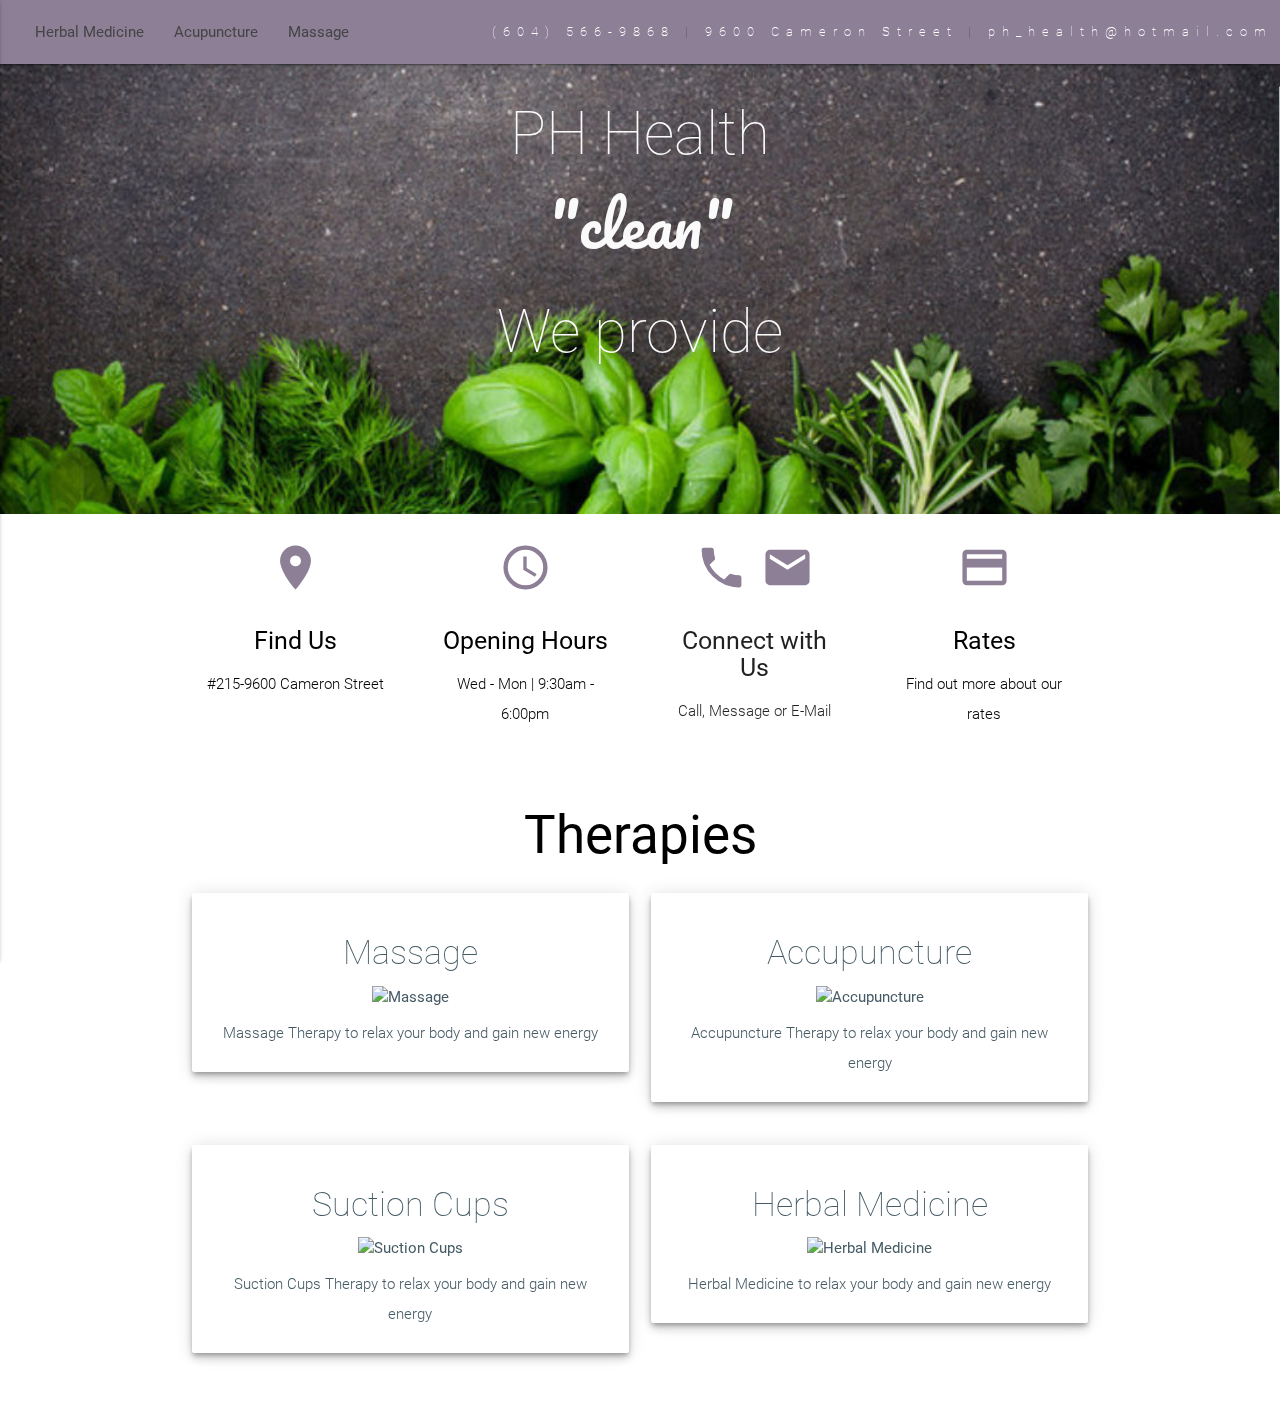
==== website_ch.html @ 05cf9c10 "chinese added" ====
<!DOCTYPE html>
<html lang="en">
<head>
  <meta http-equiv="Content-Type" content="text/html; charset=UTF-8"/>
  <meta name="viewport" content="width=device-width, initial-scale=1"/>
  <title>PH-Health</title>
  <link href="https://fonts.googleapis.com/css?family=Pacifico" rel="stylesheet">
  <link href="min/custom-min.css" type="text/css" rel="stylesheet" >
  <link href="css/materialize.css" type="text/css" rel="stylesheet" media="screen,projection"/>
  <link href="css/style.css" type="text/css" rel="stylesheet"/>
  <link href="https://fonts.googleapis.com/icon?family=Material+Icons" rel="stylesheet">
</head>

<body>
  <div class="navbar-fixed">
    <nav style="background-color: #8d7f96" role="navigation">
      <div class="nav-wrapper" style="margin-left: 20px">
        <ul class="hide-on-med-and-down">
          <li><a href="#therapies">Herbal Medicine</a></li>
          <li><a href="#about">Acupuncture</a></li>
          <li><a href="#medicine">Massage</a></li>
        </ul>
        <a href="#" data-activates="nav-mobile" class="button-collapse"><i class="material-icons">menu</i></a>

        <div class="brand-logo right hide-on-med-and-down" style="font-size: small"> <a class="white-text" href="tel:604-566-9868">(604) 566-9868</a> |  <a href="http://maps.google.com/?q=9600 Cameron Street" target="_blank">9600 Cameron Street</a> | <a href="mailto:ph_health@hotmail.com" target="_top">ph_health@hotmail.com</a>
      </div>
    </nav>
  </div>
  <ul id="nav-mobile" class="side-nav">
          <li><a href="#therapies">Herbal Medicine</a></li>
          <li><a href="#about">Acupuncture</a></li>
          <li><a href="#medicine">Massage</a></li>   
        </ul>

<div id="index-banner" class="parallax-container">
    <div style="margin-top:-5%" class="section no-pad-bot">
        <h1 class="text_h center header cd-headline letters type grey-text text-lighten-5">
            <p>PH Health</p>
            <p class="modal-trigger" href="#modal_clean" style="font-family: 'Pacifico', cursive;">"clean"</p>
            <span>We provide</span>
            <span class="cd-words-wrapper waiting">
                <a style="color:#FFFFFF" href="#therapies" class="is-visible"><b>Massage</b></a>
                <a style="color:#FFFFFF" href="#therapies"><b>Herbal Medicine</b></a>
                <a style="color:#FFFFFF" href="#therapies"><b>Acupuncture</b></a>
            </span>
        </h1>
      </div>
    <div class="parallax"><img src="background1.jpg" alt="Unsplashed background img 1"></div>
  </div>

<div>
  <div class="container">
      <div class="row">
        <a style="color:#000000" href="http://maps.google.com/?q=9600 Cameron Street" target="_blank" class="col s12 m6 l3">
          <div class="icon-block">
            <h2 class="center brown-text"><i style="color:#8d7f96" class="material-icons">location_on</i></h2>
            <h5 class="center">Find Us</h5>
            <p class="light center">#215-9600 Cameron Street</p>
          </div>
        </a>

         <a style="color:#000000" class="col s12 m6 l3 modal-trigger" href="#modal_openingHours">
          <div class="icon-block">
            <h2 class="center brown-text"><i style="color:#8d7f96" class="material-icons">access_time</i></h2>
            <h5 class="center">Opening Hours</h5>

            <p class="light center">Wed - Mon | 9:30am - 6:00pm</p>
          </div>
        </a>

        <div class="col s12 m6 l3">
          <div class="icon-block">
            <h2 class="center brown-text">
              <a class="white-text" href="tel:604-566-9868">
                <i style="color:#8d7f96" class="material-icons">phone</i>
              </a>
              <a href="mailto:ph_health@hotmail.com" target="_top">
                <i style="color:#8d7f96" class="material-icons">mail</i></h2>
              </a>
            <h5 class="center">Connect with Us</h5>

            <p class="light center">Call, Message or E-Mail</p>
          </div>
        </div>

        <a style="color:#000000" class="col s12 m6 l3 modal-trigger" href="#modal_rates">
          <div class="icon-block">
            <h2 class="center brown-text"><i style="color:#8d7f96" class="material-icons">payment</i></h2>
            <h5 class="center">Rates</h5>

            <p class="light center">Find out more about our rates</p>
          </div>
        </div>

      </div>
  </div>
</div>

<div id="modal_clean"  class="modal modal-content card blue-grey darken-1 center">
      <div class="card-content white-text center" style="background-color: #8d7f96">
        <h1 style="margin-bottom: 20px; margin-bottom: 10px; font-family: 'Pacifico', cursive; font-size: xx-large;" class="card-title center">Clean</h1>
        <p>Clean means, we do not just treat you, but we find the root of your pain by critically thinking and effectively treating your pain.</p>
  </div>
</div>

<div id="modal_openingHours"  class="modal modal-content card blue-grey darken-1 center">
      <div class="card-content white-text center" style="background-color: #8d7f96">
        <h1 style="margin-bottom: 20px" class="card-title center">Opening Hours</h1>
        <div class="row center">
          <div class="col s6 m3 offset-m3 center">Monday</div><div class="col s6 m3 center">9a-6p</div>
          <div class="col s6 m3 offset-m3 center">Tuesday</div><div class="col s6 m3 center">9a-6p</div>
          <div class="col s6 m3 offset-m3 center">Wednesday</div><div class="col s6 m3 center">9a-6p</div>
          <div class="col s6 m3 offset-m3 center">Thursday</div><div class="col s6 m3 center">9a-6p</div>
          <div class="col s6 m3 offset-m3 center">Friday</div><div class="col s6 m3 center">9a-6p</div>
          <div class="col s6 m3 offset-m3 center">Saturday</div><div class="col s6 m3 center">9a-6p</div>
          <div class="col s6 m3 offset-m3 center">Sunday</div><div class="col s6 m3 center">9a-6p</div>
          <div class="col s6 m3 offset-m3 center">Sunday</div><div class="col s6 m3 center">9a-6p</div>
          <div class="col s12 m12 center">Or with appointment</div>
          <div class="col s12 m12 center">We are closed on statutory holidays</div>
      </div>
  </div>
</div>

<div id="modal_rates"  class="modal modal-content card blue-grey darken-1 center">
      <div class="card-content white-text center" style="background-color: #8d7f96">
        <h1 style="margin-bottom: 20px" class="card-title center">Rates</h1>
        <div class="row center">
          <div class="col s12 m6 left-align">Acupuncture Treatment</div><div style="margin-bottom: 15px" class="col s12 m6 left-align">$50 per Treatment (45min)</div>
          <div class="col s12 m6 left-align">Acupressure Massage Treatment</div><div style="margin-bottom: 15px" class="col s12 m6 left-align">$80 per Treatment (45min)</div>
          <div class="col s12 m6 left-align">Chinese Herbal Medicine</div><div style="margin-bottom: 15px" class="col s12 m6 left-align">$15 per Bag and up</div>
          <div class="col s12 m6 left-align">Chinese Herbal Medicine Consultation</div><div style="margin-bottom: 15px" class="col s12 m6 left-align">$38</div>
          <div class="col s12 m12 center">We accept all Insurance Heath Plans!</div>
      </div>
  </div>
</div>

  <div id="therapies" class="section scrollspy">
    <div class="container">
      <div class="row">
        <div class="col s12 center">
          <h3><i class="mdi-content-send brown-text"></i></h3>
          <h2>Therapies</h2>
          <div class="row blue-grey-text text-darken-2">
            <div class="col s12 m6">
              <div class="card z-depth-3">
                <div class="card-content">
                  <h4 class="thin">Massage</h4>
              <img class="responsive-img" width="54%" src="massage.jpg" alt="Massage">
                  <p class="light" style="margin-top: 10px">Massage Therapy to relax your body and gain new energy</p>
                </div>
              </div>
            </div>
            <div class="col s12 m6">
              <div class="card z-depth-3">
                <div class="card-content">
                <h4 class="thin">Accupuncture</h4>
              <img class="responsive-img" width="80%" src="acupuncture.jpg" alt="Accupuncture">
                  <p class="light" style="margin-top: 10px">Accupuncture Therapy to relax your body and gain new energy</p>
                </div>
              </div>
            </div>
      </div>
      <div class="row blue-grey-text text-darken-2">
            <div class="col s12 m6">
              <div class="card z-depth-3">
                <div class="card-content">
                <h4 class="thin">Suction Cups</h4>
              <img class="responsive-img" width="80%" src="cups.jpg" alt="Suction Cups">
                  <p class="light" style="margin-top: 10px">Suction Cups Therapy to relax your body and gain new energy</p>
                </div>
              </div>
            </div>
            <div class="col s12 m6">
              <div class="card z-depth-3">
                <div class="card-content">
                <h4 class="thin">Herbal Medicine</h4>
              <img class="responsive-img" width="54%" src="HerbalMedicine.jpg" alt="Herbal Medicine">
                  <p class="light" style="margin-top: 10px">Herbal Medicine to relax your body and gain new energy</p>
                </div>
              </div>
            </div>
          </div>
        </div>
      </div>
    </div>
  </div>


  <!--  Scripts-->
  <script src="https://code.jquery.com/jquery-2.1.1.min.js"></script>
  <script src="js/materialize.js"></script>
  <script src="js/init.js"></script>
<script src="min/custom-min.js"></script>
  </body>
</html>
---- min/custom-min.css ----
#index-banner{min-height:450px;max-height:450px;position:relative;background-color:rgba(201, 76, 76, 0.0)}#nav_f{box-shadow:none !important;-webkit-box-shadow:none !important}.text_h{padding:1% 0;font-size:4.0em;font-weight:100;color:white}.brand-logo{position:absolute;color:#fff;display:inline-block;font-size:2.1rem;font-style:normal;font-weight:100;padding:0;letter-spacing:7px}.text_h2{font-weight:100;margin-bottom:4%;line-height:4.5rem}.span_h2{font-weight:300;color:#2196F3}.text_b{color:#2196F3}.in{font-weight:400 !important;font-style:normal !important}.promo

#wide-div {
  width: 100vw;
  margin-left: calc(-50vw + 50%);
}

a{color:#2196F3}.card-content a:hover{color:#2196F3}.cd-headline.type .cd-words-wrapper{vertical-align:top;overflow:hidden}.cd-headline.type .cd-words-wrapper::after{content:'';position:absolute;right:0;top:50%;bottom:auto;-webkit-transform:translateY(-50%);-moz-transform:translateY(-50%);-ms-transform:translateY(-50%);-o-transform:translateY(-50%);transform:translateY(-50%);height:90%;width:1px;background-color:#aebcb9}.cd-headline.type .cd-words-wrapper.waiting::after{-webkit-animation:cd-pulse 1s infinite;-moz-animation:cd-pulse 1s infinite;animation:cd-pulse 1s infinite}.cd-headline.type .cd-words-wrapper.selected{background-color:#FFF}.cd-headline.type .cd-words-wrapper.selected::after{visibility:hidden}.cd-headline.type .cd-words-wrapper.selected

b{color:#2196F3}.cd-headline.type

b{visibility:hidden}.cd-headline.type b.is-visible{visibility:visible}.cd-headline.type

i{position:absolute;visibility:hidden}.cd-headline.type

i.in{position:relative;visibility:visible}@-webkit-keyframes cd-pulse{0%{-webkit-transform:translateY(-50%) scale(1);opacity:1}40%{-webkit-transform:translateY(-50%) scale(0.9);opacity:0}100%{-webkit-transform:translateY(-50%) scale(0);opacity:0}}@-moz-keyframes cd-pulse{0%{-moz-transform:translateY(-50%) scale(1);opacity:1}40%{-moz-transform:translateY(-50%) scale(0.9);opacity:0}100%{-moz-transform:translateY(-50%) scale(0);opacity:0}}@keyframes cd-pulse{0%{-webkit-transform:translateY(-50%) scale(1);-moz-transform:translateY(-50%) scale(1);-ms-transform:translateY(-50%) scale(1);-o-transform:translateY(-50%) scale(1);transform:translateY(-50%) scale(1);opacity:1}40%{-webkit-transform:translateY(-50%) scale(0.9);-moz-transform:translateY(-50%) scale(0.9);-ms-transform:translateY(-50%) scale(0.9);-o-transform:translateY(-50%) scale(0.9);transform:translateY(-50%) scale(0.9);opacity:0}100%{-webkit-transform:translateY(-50%) scale(0);-moz-transform:translateY(-50%) scale(0);-ms-transform:translateY(-50%) scale(0);-o-transform:translateY(-50%) scale(0);transform:translateY(-50%) scale(0);opacity:0}}#preloader{position:fixed;top:0;left:0;right:0;bottom:0;background-color:#fff;z-index:1200}#status{width:200px;height:200px;position:absolute;left:50%;top:50%;background-image:url(/img/status.gif);background-repeat:no-repeat;background-position:center;margin:-100px 0 0 -100px}@media only screen and (max-width: 480px){.text_h{padding:4% 0;font-size:5em;font-weight:100;color:white}}input,textarea{border-bottom:1px solid #fff}nav a.button-collapse{left:-25px}.card-avatar .waves-effect{text-align:center;margin-top:20px}.card-avatar
img{height:150px;width:150px;border-radius:75px}
---- css/style.css ----
/* Custom Stylesheet */
/**
 * Use this file to override Materialize files so you can update
 * the core Materialize files in the future
 *
 * Made By MaterializeCSS.com
 */

nav ul a,
nav .brand-logo {
  color: #444;
}

p {
  line-height: 2rem;
}

.button-collapse {
  color: #26a69a;
}

.parallax-container {
  min-height: 380px;
  line-height: 0;
  height: auto;
  color: rgba(255,255,255,.9);
}
  .parallax-container .section {
    width: 100%;
  }

@media only screen and (max-width : 992px) {
  .parallax-container .section {
    position: absolute;
    top: 40%;
  }
  #index-banner .section {
    top: 10%;
  }
}

@media only screen and (max-width : 600px) {
  #index-banner .section {
    top: 0;
  }
}

.icon-block {
  padding: 0 15px;
}
.icon-block .material-icons {
  font-size: inherit;
}

footer.page-footer {
  margin: 0;
}
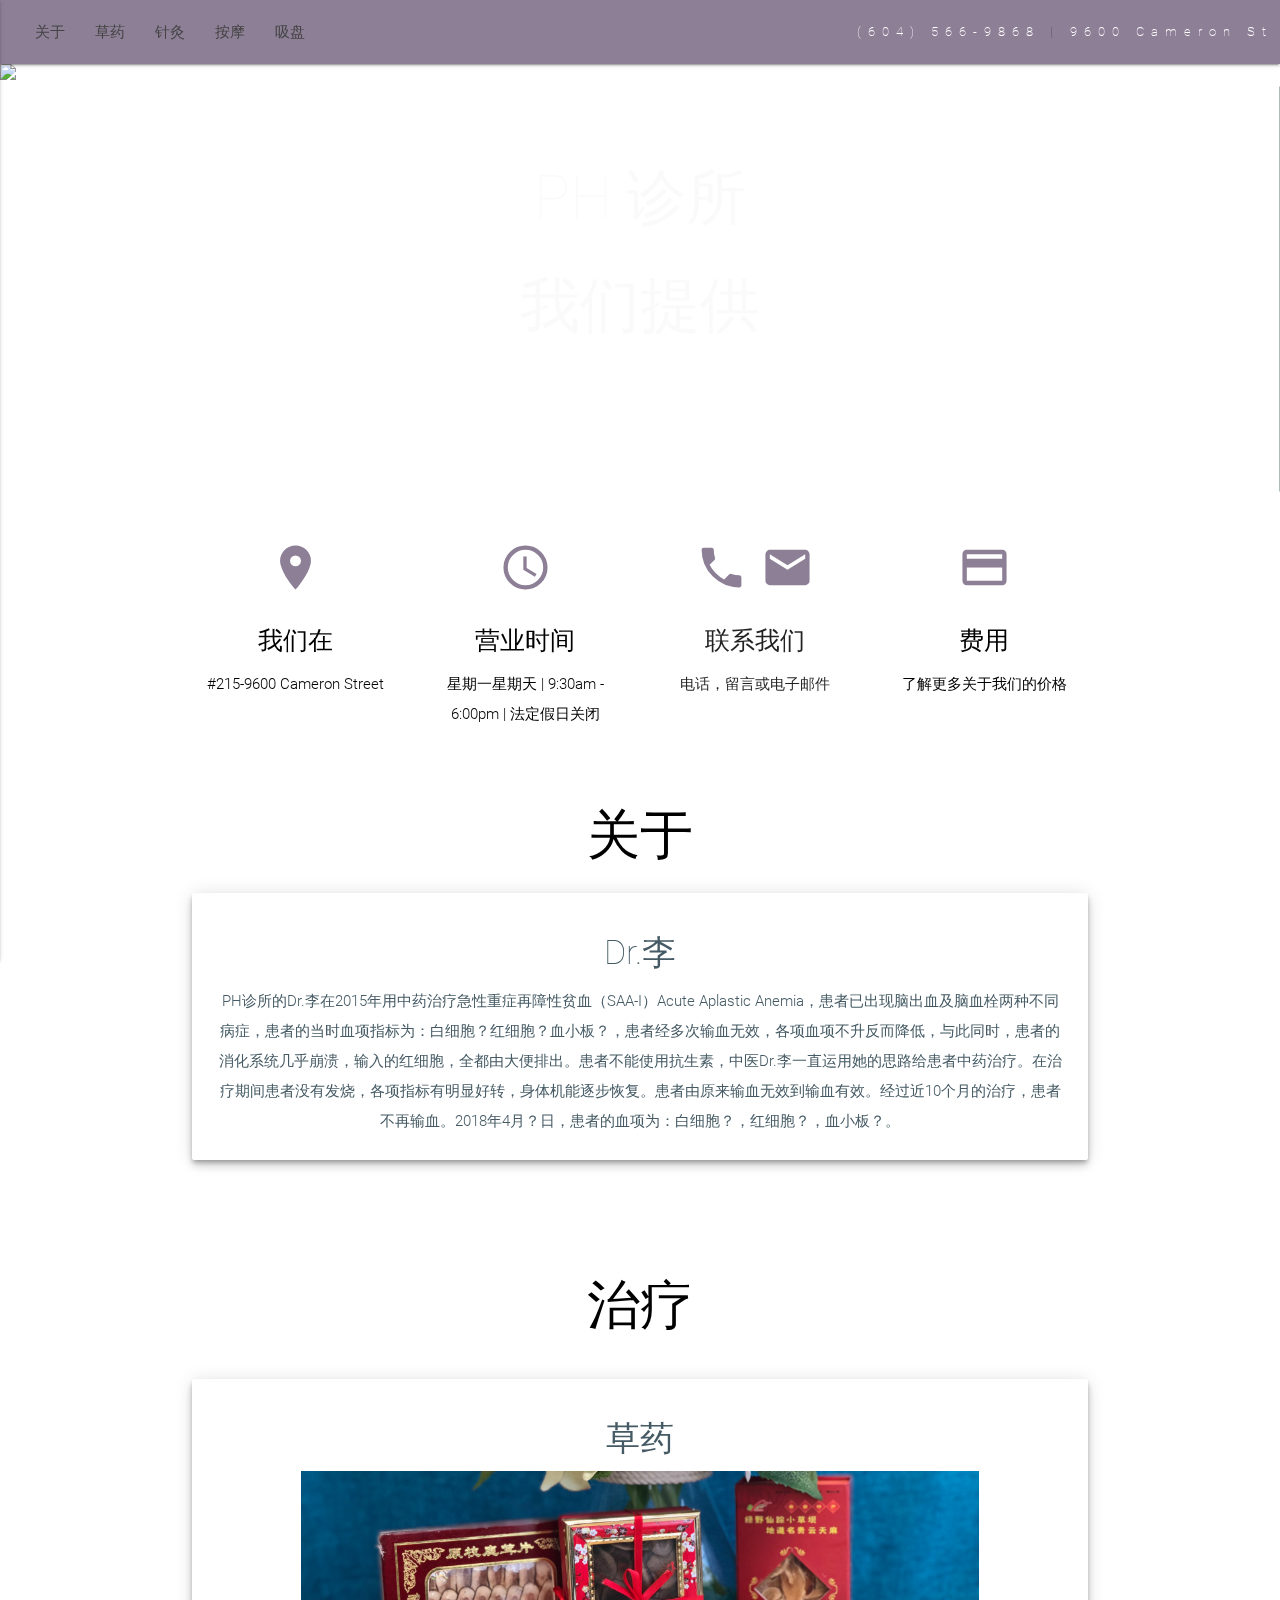
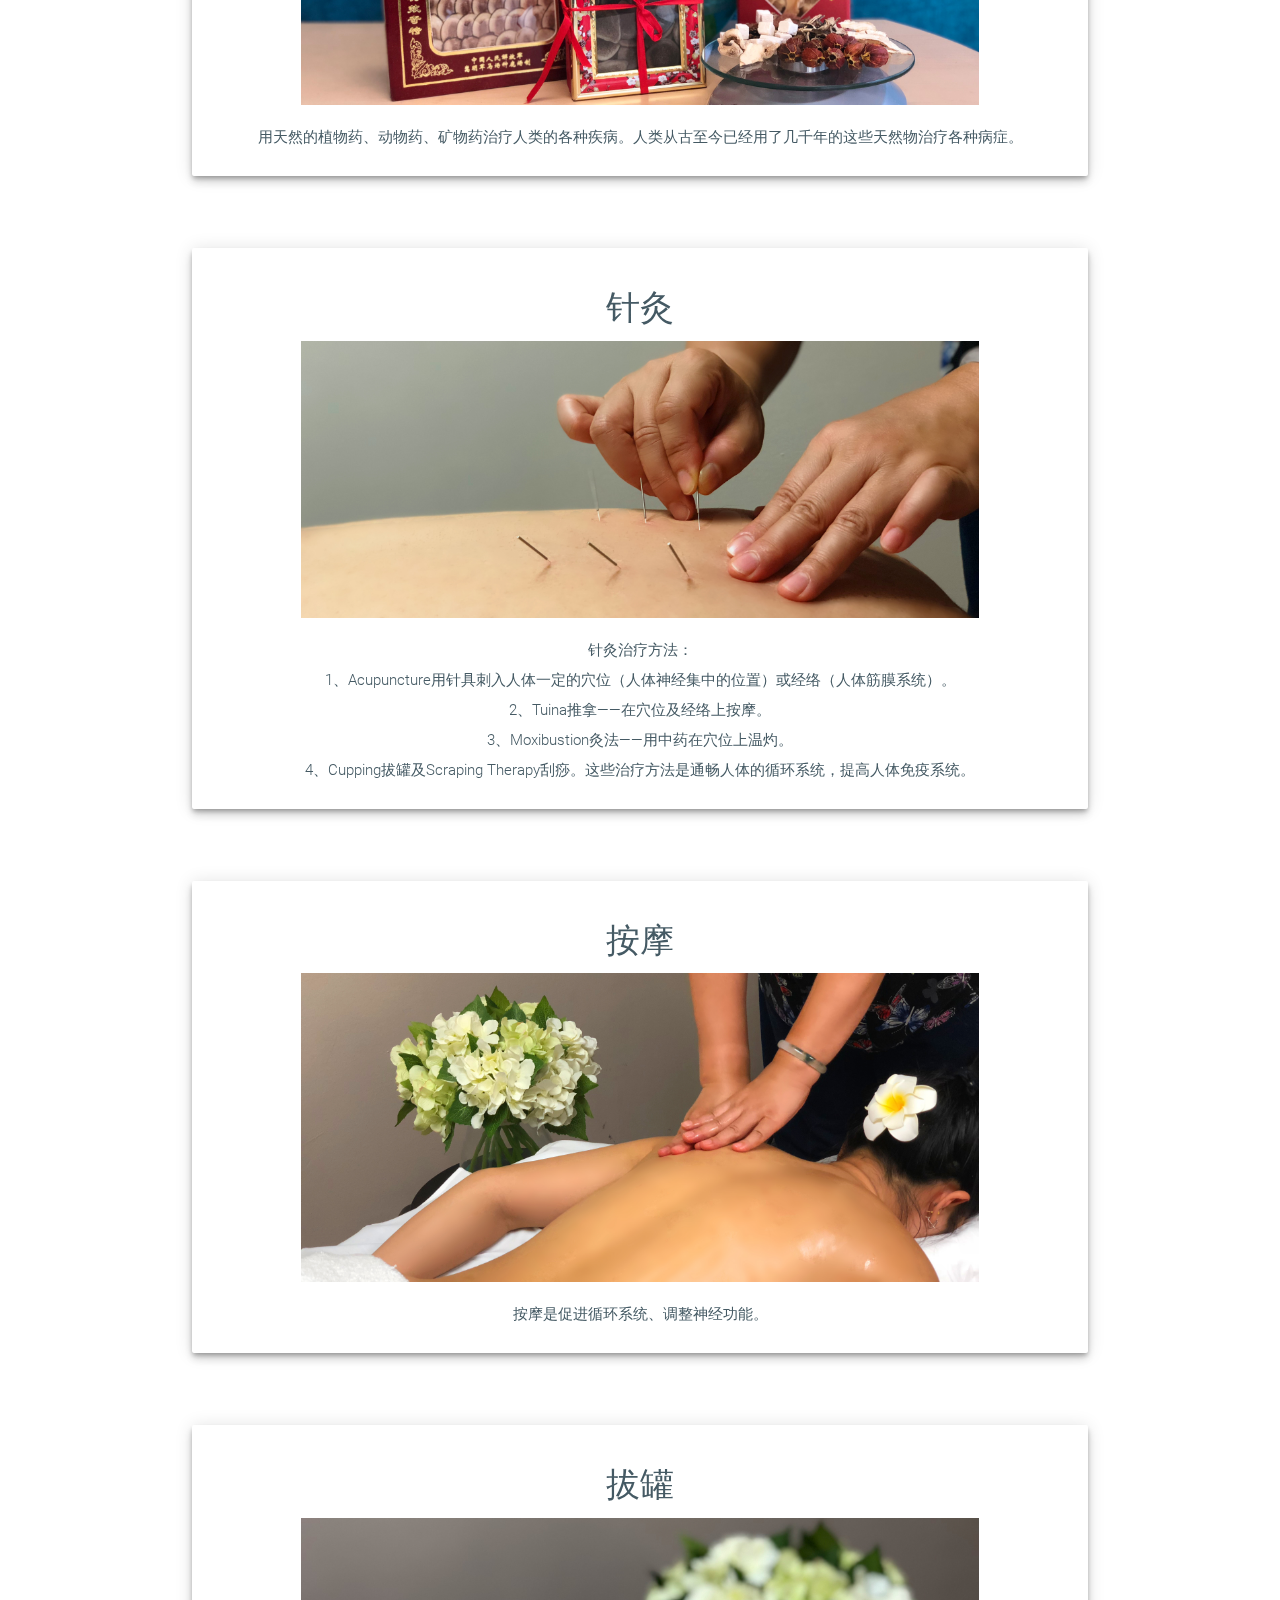
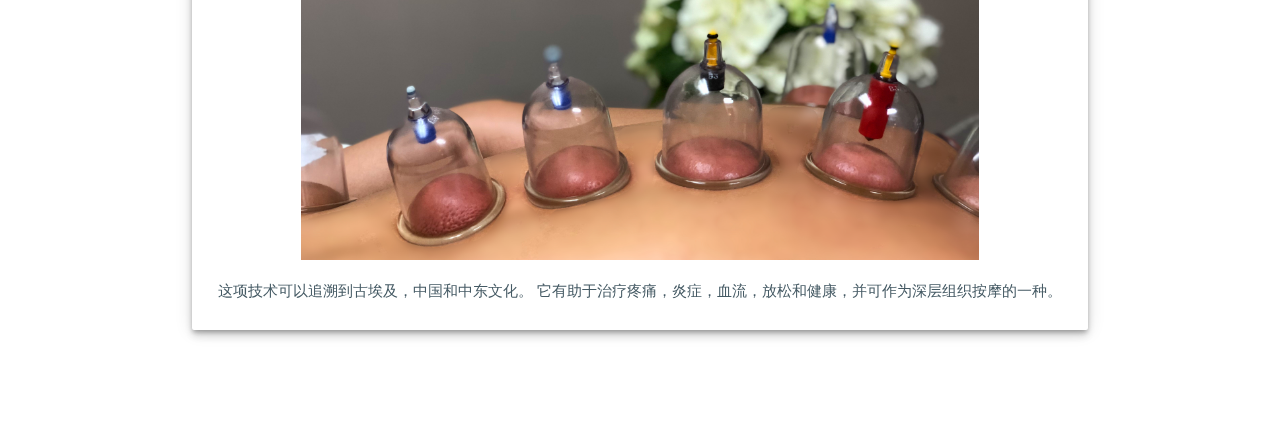
==== commit 115f616b: "updated both pages" ====
--- a/website_ch.html
+++ b/website_ch.html
@@ -3,7 +3,7 @@
 <head>
   <meta http-equiv="Content-Type" content="text/html; charset=UTF-8"/>
   <meta name="viewport" content="width=device-width, initial-scale=1"/>
-  <title>PH-Health</title>
+  <title>PH 诊所</title>
   <link href="https://fonts.googleapis.com/css?family=Pacifico" rel="stylesheet">
   <link href="min/custom-min.css" type="text/css" rel="stylesheet" >
   <link href="css/materialize.css" type="text/css" rel="stylesheet" media="screen,projection"/>
@@ -16,36 +16,41 @@
     <nav style="background-color: #8d7f96" role="navigation">
       <div class="nav-wrapper" style="margin-left: 20px">
         <ul class="hide-on-med-and-down">
-          <li><a href="#therapies">Herbal Medicine</a></li>
-          <li><a href="#about">Acupuncture</a></li>
-          <li><a href="#medicine">Massage</a></li>
+          <li><a href="#about">关于</a></li>
+          <li><a href="#herbalMedicine">草药</a></li>
+          <li><a href="#acupuncture">针灸</a></li>
+          <li><a href="#massage">按摩</a></li>
+          <li><a href="#suctionCups">吸盘</a></li>
         </ul>
         <a href="#" data-activates="nav-mobile" class="button-collapse"><i class="material-icons">menu</i></a>
 
-        <div class="brand-logo right hide-on-med-and-down" style="font-size: small"> <a class="white-text" href="tel:604-566-9868">(604) 566-9868</a> |  <a href="http://maps.google.com/?q=9600 Cameron Street" target="_blank">9600 Cameron Street</a> | <a href="mailto:ph_health@hotmail.com" target="_top">ph_health@hotmail.com</a>
+        <div class="brand-logo right hide-on-med-and-down" style="font-size: small"> <a class="white-text" href="tel:604-566-9868">(604) 566-9868</a> |  <a href="http://maps.google.com/?q=9600 Cameron Street" target="_blank">9600 Cameron St</a>
       </div>
     </nav>
   </div>
   <ul id="nav-mobile" class="side-nav">
-          <li><a href="#therapies">Herbal Medicine</a></li>
-          <li><a href="#about">Acupuncture</a></li>
-          <li><a href="#medicine">Massage</a></li>   
+          <li><a href="#about">关于</a></li>
+          <li><a href="#herbalMedicine">草药</a></li>
+          <li><a href="#acupuncture">针灸</a></li>
+          <li><a href="#massage">按摩</a></li>
+          <li><a href="#suctionCups">吸盘</a></li> 
         </ul>
 
 <div id="index-banner" class="parallax-container">
-    <div style="margin-top:-5%" class="section no-pad-bot">
+      <div class="parallax"><img src="newBack2.jpg"></div>
+
+    <div style="margin-top:0%" class="section no-pad-bot">
         <h1 class="text_h center header cd-headline letters type grey-text text-lighten-5">
-            <p>PH Health</p>
-            <p class="modal-trigger" href="#modal_clean" style="font-family: 'Pacifico', cursive;">"clean"</p>
-            <span>We provide</span>
+            <p>PH 诊所</p>
+            <span>我们提供</span>
             <span class="cd-words-wrapper waiting">
-                <a style="color:#FFFFFF" href="#therapies" class="is-visible"><b>Massage</b></a>
-                <a style="color:#FFFFFF" href="#therapies"><b>Herbal Medicine</b></a>
-                <a style="color:#FFFFFF" href="#therapies"><b>Acupuncture</b></a>
+                <a style="color:#FFFFFF" href="#herbalMedicine" class="is-visible"><b>草药</b></a>
+                <a style="color:#FFFFFF" href="#acupuncture"><b>针灸</b></a>
+                <a style="color:#FFFFFF" href="#massage"><b>按摩</b></a>
+                <a style="color:#FFFFFF" href="#suctionCups"><b>吸盘</b></a>
             </span>
         </h1>
       </div>
-    <div class="parallax"><img src="background1.jpg" alt="Unsplashed background img 1"></div>
   </div>
 
 <div>
@@ -54,7 +59,7 @@
         <a style="color:#000000" href="http://maps.google.com/?q=9600 Cameron Street" target="_blank" class="col s12 m6 l3">
           <div class="icon-block">
             <h2 class="center brown-text"><i style="color:#8d7f96" class="material-icons">location_on</i></h2>
-            <h5 class="center">Find Us</h5>
+            <h5 class="center">我们在</h5>
             <p class="light center">#215-9600 Cameron Street</p>
           </div>
         </a>
@@ -62,9 +67,9 @@
          <a style="color:#000000" class="col s12 m6 l3 modal-trigger" href="#modal_openingHours">
           <div class="icon-block">
             <h2 class="center brown-text"><i style="color:#8d7f96" class="material-icons">access_time</i></h2>
-            <h5 class="center">Opening Hours</h5>
-
-            <p class="light center">Wed - Mon | 9:30am - 6:00pm</p>
+            <h5 class="center">营业时间</h5>
+
+            <p class="light center">星期一星期天 | 9:30am - 6:00pm | 法定假日关闭</p>
           </div>
         </a>
 
@@ -77,18 +82,18 @@
               <a href="mailto:ph_health@hotmail.com" target="_top">
                 <i style="color:#8d7f96" class="material-icons">mail</i></h2>
               </a>
-            <h5 class="center">Connect with Us</h5>
-
-            <p class="light center">Call, Message or E-Mail</p>
+            <h5 class="center">联系我们</h5>
+
+            <p class="light center">电话，留言或电子邮件</p>
           </div>
         </div>
 
         <a style="color:#000000" class="col s12 m6 l3 modal-trigger" href="#modal_rates">
           <div class="icon-block">
             <h2 class="center brown-text"><i style="color:#8d7f96" class="material-icons">payment</i></h2>
-            <h5 class="center">Rates</h5>
-
-            <p class="light center">Find out more about our rates</p>
+            <h5 class="center">费用</h5>
+
+            <p class="light center">了解更多关于我们的价格</p>
           </div>
         </div>
 
@@ -107,75 +112,104 @@
       <div class="card-content white-text center" style="background-color: #8d7f96">
         <h1 style="margin-bottom: 20px" class="card-title center">Opening Hours</h1>
         <div class="row center">
-          <div class="col s6 m3 offset-m3 center">Monday</div><div class="col s6 m3 center">9a-6p</div>
-          <div class="col s6 m3 offset-m3 center">Tuesday</div><div class="col s6 m3 center">9a-6p</div>
-          <div class="col s6 m3 offset-m3 center">Wednesday</div><div class="col s6 m3 center">9a-6p</div>
-          <div class="col s6 m3 offset-m3 center">Thursday</div><div class="col s6 m3 center">9a-6p</div>
-          <div class="col s6 m3 offset-m3 center">Friday</div><div class="col s6 m3 center">9a-6p</div>
-          <div class="col s6 m3 offset-m3 center">Saturday</div><div class="col s6 m3 center">9a-6p</div>
-          <div class="col s6 m3 offset-m3 center">Sunday</div><div class="col s6 m3 center">9a-6p</div>
-          <div class="col s6 m3 offset-m3 center">Sunday</div><div class="col s6 m3 center">9a-6p</div>
-          <div class="col s12 m12 center">Or with appointment</div>
-          <div class="col s12 m12 center">We are closed on statutory holidays</div>
+          <div class="col s6 m3 offset-m3 center">星期一</div><div class="col s6 m3 center">9:30a-6p</div>
+          <div class="col s6 m3 offset-m3 center">星期二</div><div class="col s6 m3 center">9:30a-6p</div>
+          <div class="col s6 m3 offset-m3 center">星期三</div><div class="col s6 m3 center">9:30a-6p</div>
+          <div class="col s6 m3 offset-m3 center">星期四</div><div class="col s6 m3 center">9:30a-6p</div>
+          <div class="col s6 m3 offset-m3 center">星期五</div><div class="col s6 m3 center">9:30a-6p</div>
+          <div class="col s6 m3 offset-m3 center">星期六</div><div class="col s6 m3 center">9:30a-6p</div>
+          <div class="col s6 m3 offset-m3 center">星期日</div><div class="col s6 m3 center">9:30a-6p</div>
+          <div class="col s12 m12 center">或与预约</div>
+          <div class="col s12 m12 center">法定假日关闭</div>
       </div>
   </div>
 </div>
 
 <div id="modal_rates"  class="modal modal-content card blue-grey darken-1 center">
       <div class="card-content white-text center" style="background-color: #8d7f96">
-        <h1 style="margin-bottom: 20px" class="card-title center">Rates</h1>
+        <h1 style="margin-bottom: 20px" class="card-title center">费用</h1>
         <div class="row center">
-          <div class="col s12 m6 left-align">Acupuncture Treatment</div><div style="margin-bottom: 15px" class="col s12 m6 left-align">$50 per Treatment (45min)</div>
-          <div class="col s12 m6 left-align">Acupressure Massage Treatment</div><div style="margin-bottom: 15px" class="col s12 m6 left-align">$80 per Treatment (45min)</div>
-          <div class="col s12 m6 left-align">Chinese Herbal Medicine</div><div style="margin-bottom: 15px" class="col s12 m6 left-align">$15 per Bag and up</div>
-          <div class="col s12 m6 left-align">Chinese Herbal Medicine Consultation</div><div style="margin-bottom: 15px" class="col s12 m6 left-align">$38</div>
-          <div class="col s12 m12 center">We accept all Insurance Heath Plans!</div>
-      </div>
-  </div>
-</div>
-
-  <div id="therapies" class="section scrollspy">
+          <div class="col s12 m6 left-align">针灸治疗</div><div style="margin-bottom: 15px" class="col s12 m6 left-align">$50 每治疗 (45分钟)</div>
+          <div class="col s12 m6 left-align">推拿</div><div style="margin-bottom: 15px" class="col s12 m6 left-align">$80 每治疗 (45分钟)</div>
+          <div class="col s12 m6 left-align">中草药</div><div style="margin-bottom: 15px" class="col s12 m6 left-align">$15+每袋和最多</div>
+          <div class="col s12 m6 left-align">中草药咨询</div><div style="margin-bottom: 15px" class="col s12 m6 left-align">$38</div>
+          <div class="col s12 m12 center">我们接受所有保险健康计划!</div>
+      </div>
+  </div>
+</div>
+
+  <div id="about" class="section scrollspy">
     <div class="container">
       <div class="row">
         <div class="col s12 center">
           <h3><i class="mdi-content-send brown-text"></i></h3>
-          <h2>Therapies</h2>
+          <h2>关于</h2>
           <div class="row blue-grey-text text-darken-2">
-            <div class="col s12 m6">
+            <div class="col s12" style="margin-bottom: 20px">
               <div class="card z-depth-3">
                 <div class="card-content">
-                  <h4 class="thin">Massage</h4>
-              <img class="responsive-img" width="54%" src="massage.jpg" alt="Massage">
-                  <p class="light" style="margin-top: 10px">Massage Therapy to relax your body and gain new energy</p>
-                </div>
-              </div>
-            </div>
-            <div class="col s12 m6">
-              <div class="card z-depth-3">
-                <div class="card-content">
-                <h4 class="thin">Accupuncture</h4>
-              <img class="responsive-img" width="80%" src="acupuncture.jpg" alt="Accupuncture">
-                  <p class="light" style="margin-top: 10px">Accupuncture Therapy to relax your body and gain new energy</p>
-                </div>
-              </div>
-            </div>
-      </div>
-      <div class="row blue-grey-text text-darken-2">
-            <div class="col s12 m6">
-              <div class="card z-depth-3">
-                <div class="card-content">
-                <h4 class="thin">Suction Cups</h4>
-              <img class="responsive-img" width="80%" src="cups.jpg" alt="Suction Cups">
-                  <p class="light" style="margin-top: 10px">Suction Cups Therapy to relax your body and gain new energy</p>
-                </div>
-              </div>
-            </div>
-            <div class="col s12 m6">
-              <div class="card z-depth-3">
-                <div class="card-content">
-                <h4 class="thin">Herbal Medicine</h4>
-              <img class="responsive-img" width="54%" src="HerbalMedicine.jpg" alt="Herbal Medicine">
-                  <p class="light" style="margin-top: 10px">Herbal Medicine to relax your body and gain new energy</p>
+                  <h4 class="thin">Dr.李</h4>
+                  <p class="light" style="margin-top: 10px">PH诊所的Dr.李在2015年用中药治疗急性重症再障性贫血（SAA-I）Acute Aplastic Anemia，患者已出现脑出血及脑血栓两种不同病症，患者的当时血项指标为：白细胞？红细胞？血小板？，患者经多次输血无效，各项血项不升反而降低，与此同时，患者的消化系统几乎崩溃，输入的红细胞，全都由大便排出。患者不能使用抗生素，中医Dr.李一直运用她的思路给患者中药治疗。在治疗期间患者没有发烧，各项指标有明显好转，身体机能逐步恢复。患者由原来输血无效到输血有效。经过近10个月的治疗，患者不再输血。2018年4月？日，患者的血项为：白细胞？，红细胞？，血小板？。</p>
+                </div>
+              </div>
+            </div>
+        </div>
+      </div>
+    </div>
+  </div>
+
+  <div class="section">
+    <div class="container">
+      <div class="row">
+        <div class="col s12 center">
+          <h3><i class="mdi-content-send brown-text"></i></h3>
+          <h2>治疗</h2>
+            <div id="herbalMedicine" class="row blue-grey-text text-darken-2 section scrollspy">
+              <div class="col s12">
+                <div class="card z-depth-3">
+                  <div class="card-content">
+                    <h4 class="thin">草药</h4>
+                      <img class="responsive-img" width="80%" src="HerbalMedicine.jpg" alt="Herbal Medicine">
+                      <p class="light" style="margin-top: 10px">用天然的植物药、动物药、矿物药治疗人类的各种疾病。人类从古至今已经用了几千年的这些天然物治疗各种病症。</p>
+                  </div>
+                </div>
+              </div>
+            </div>
+            <div id="acupuncture" class="row blue-grey-text text-darken-2 section scrollspy">
+              <div class="col s12">
+                <div class="card z-depth-3">
+                  <div class="card-content">
+                    <h4 class="thin">针灸</h4>
+                      <img class="responsive-img" width="80%" src="acupunture.jpg" alt="Herbal Medicine">
+                      <p class="light" style="margin-top: 10px">针灸治疗方法：<br/>
+                        1、Acupuncture用针具刺入人体一定的穴位（人体神经集中的位置）或经络（人体筋膜系统）。<br/>
+                        2、Tuina推拿——在穴位及经络上按摩。<br/>
+                        3、Moxibustion灸法——用中药在穴位上温灼。<br/>
+                        4、Cupping拔罐及Scraping Therapy刮痧。这些治疗方法是通畅人体的循环系统，提高人体免疫系统。<br/>
+                      </p>
+                  </div>
+                </div>
+              </div>
+            </div>
+            <div id="massage" class="row blue-grey-text text-darken-2 section scrollspy">
+              <div class="col s12">
+                <div class="card z-depth-3">
+                  <div class="card-content">
+                    <h4 class="thin">按摩</h4>
+                      <img class="responsive-img" width="80%" src="massage.jpg" alt="Herbal Medicine">
+                      <p class="light" style="margin-top: 10px">按摩是促进循环系统、调整神经功能。</p>
+                  </div>
+                </div>
+              </div>
+            </div>
+            <div id="suctionCups" class="row blue-grey-text text-darken-2 section scrollspy">
+              <div class="col s12">
+                <div class="card z-depth-3">
+                  <div class="card-content">
+                    <h4 class="thin">拔罐</h4>
+                      <img class="responsive-img" width="80%" src="cups.jpg" alt="Herbal Medicine">
+                      <p class="light" style="margin-top: 10px">这项技术可以追溯到古埃及，中国和中东文化。 它有助于治疗疼痛，炎症，血流，放松和健康，并可作为深层组织按摩的一种。</p>
+                  </div>
                 </div>
               </div>
             </div>
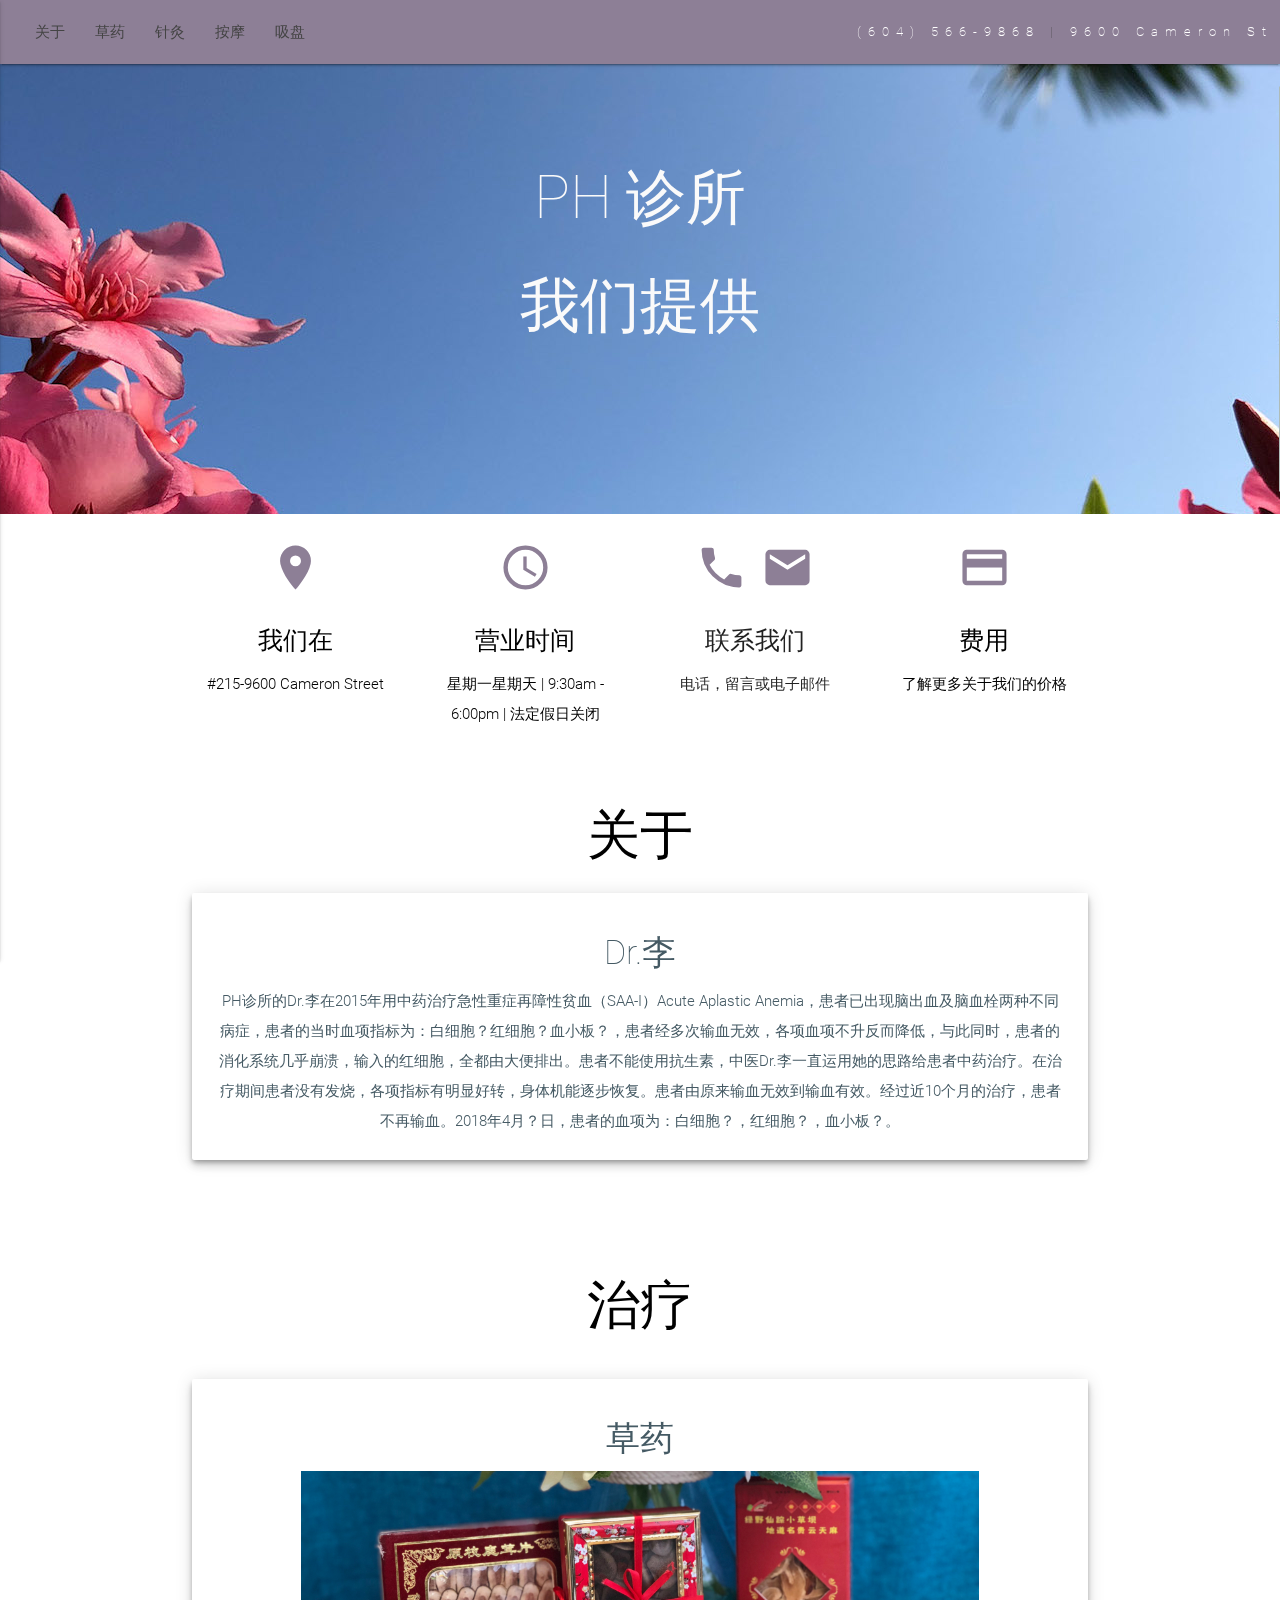
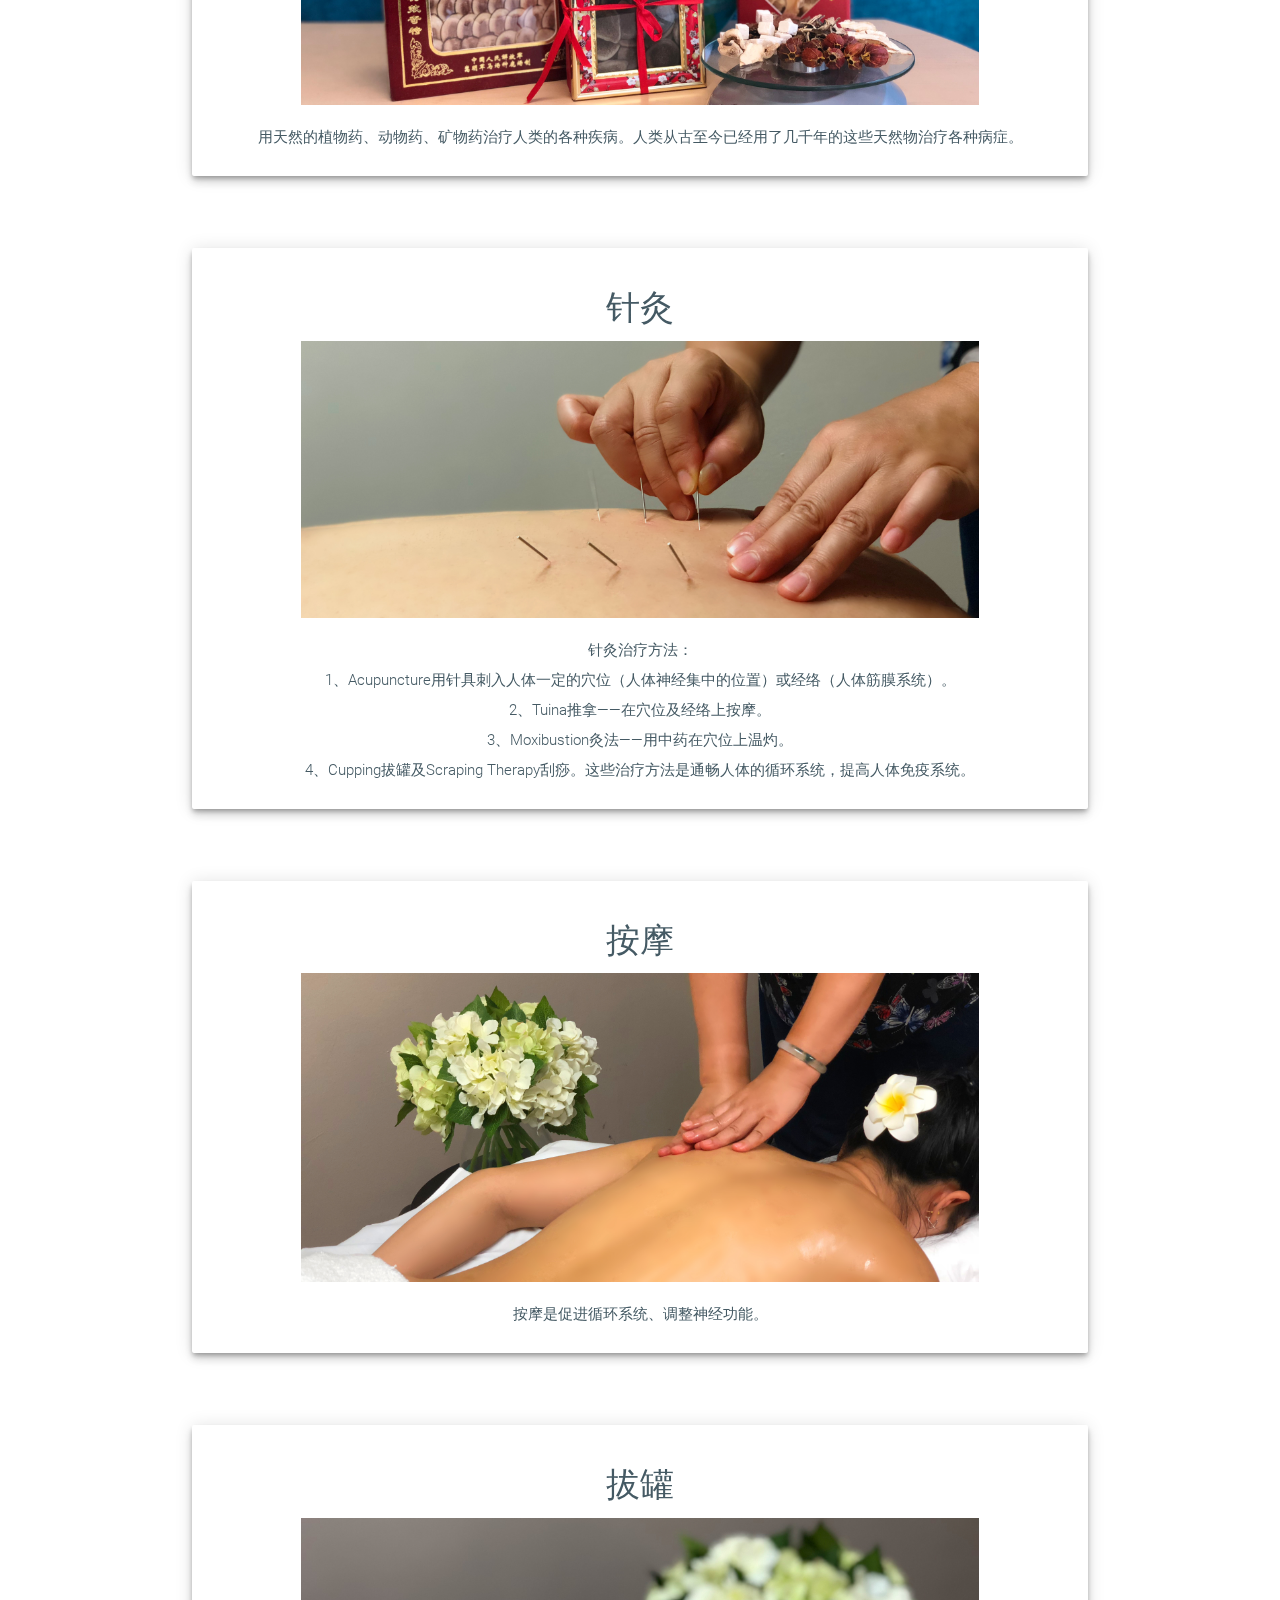
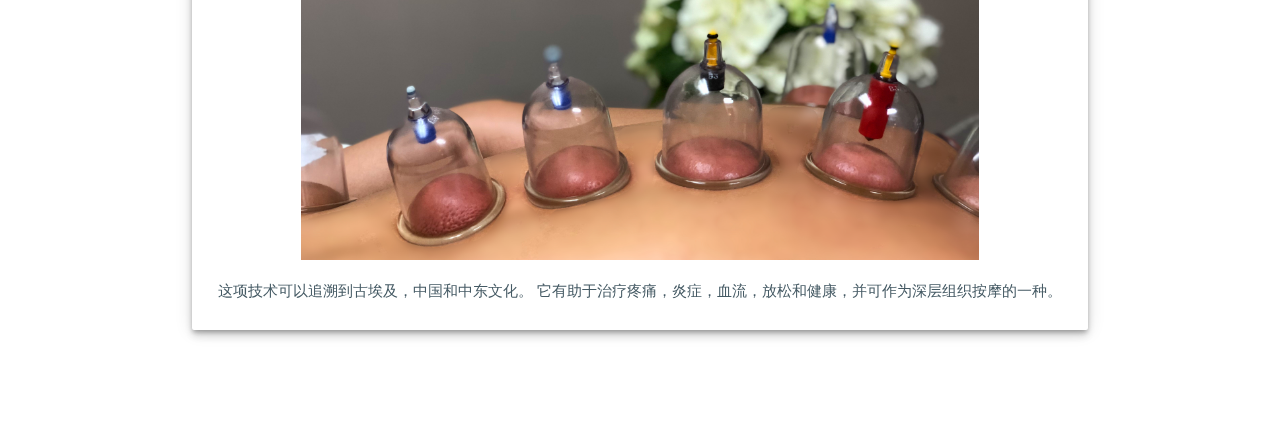
==== commit e16179c5: "changed first picture on both pages" ====
--- a/website_ch.html
+++ b/website_ch.html
@@ -37,7 +37,7 @@
         </ul>
 
 <div id="index-banner" class="parallax-container">
-      <div class="parallax"><img src="newBack2.jpg"></div>
+      <div class="parallax"><img src="test11.jpg"></div>
 
     <div style="margin-top:0%" class="section no-pad-bot">
         <h1 class="text_h center header cd-headline letters type grey-text text-lighten-5">
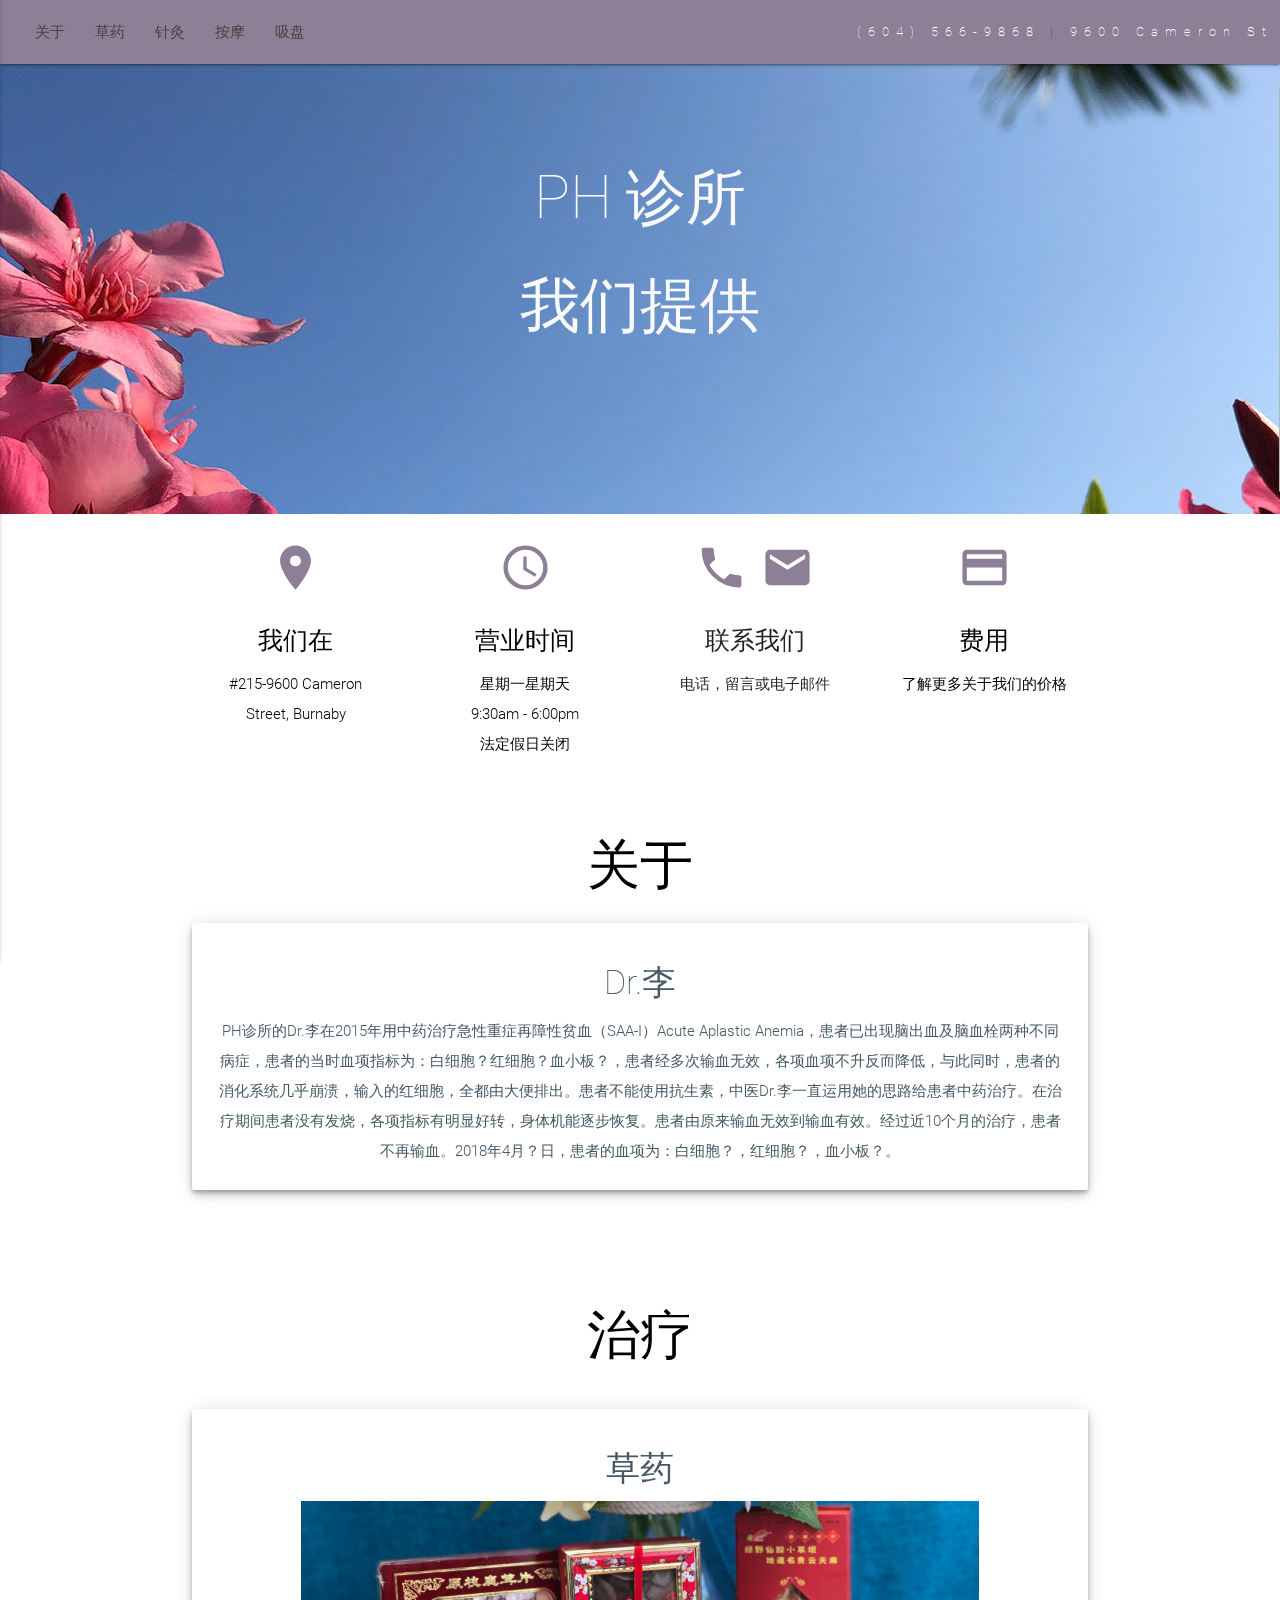
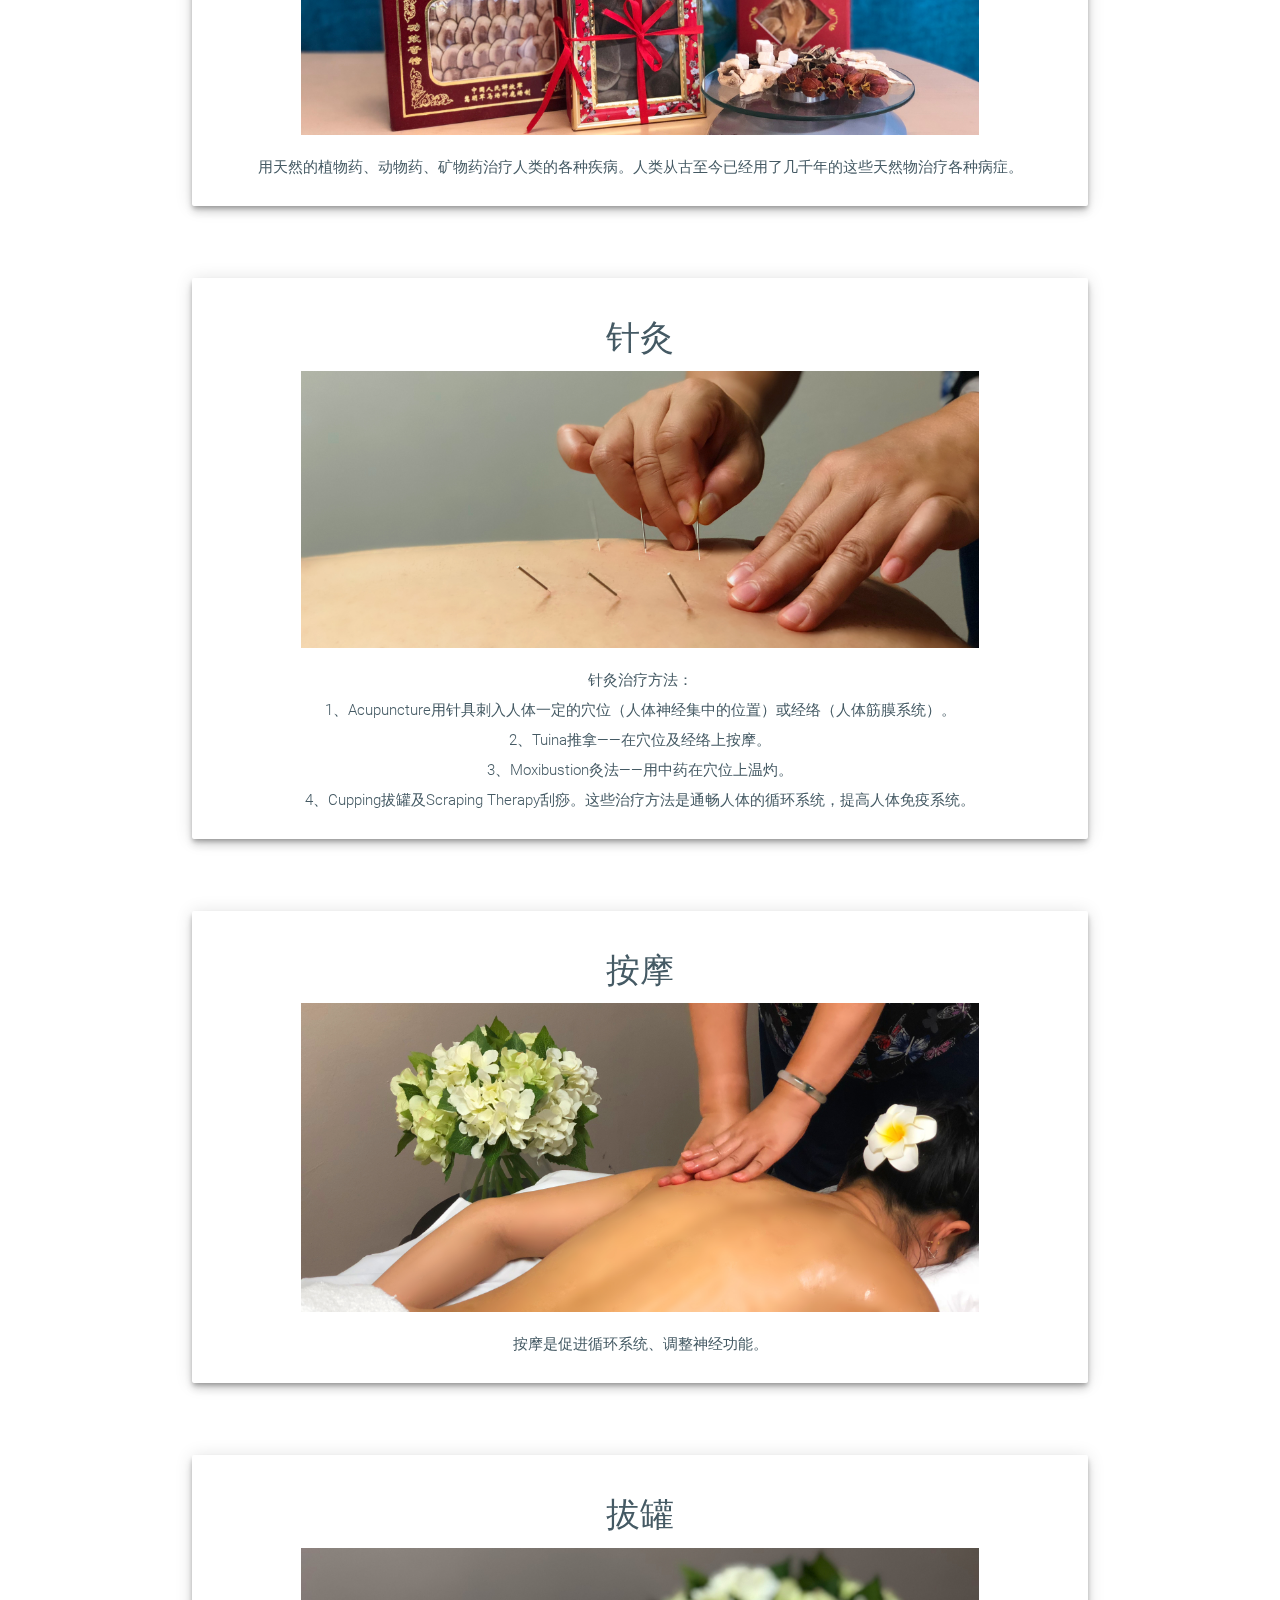
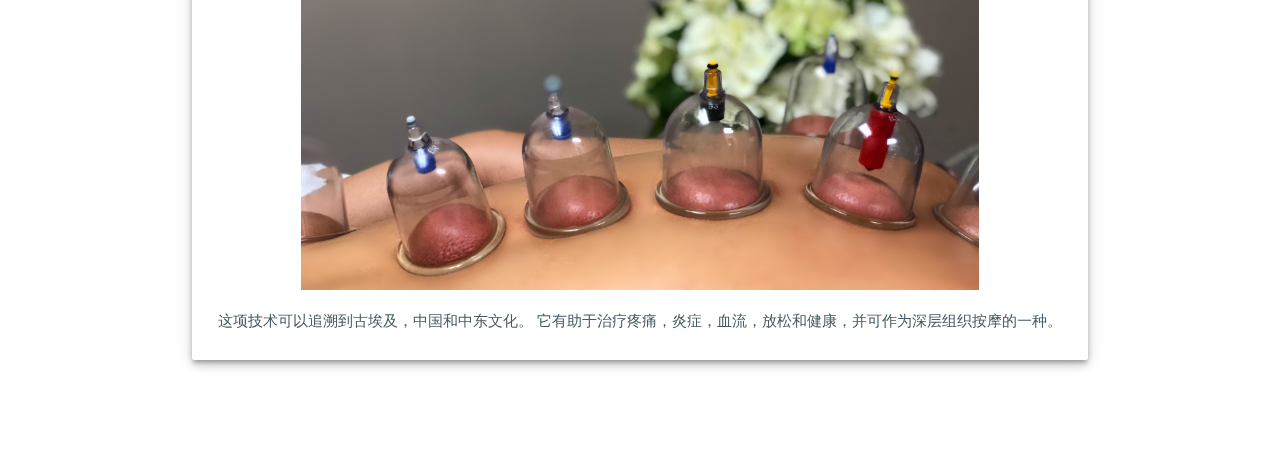
==== commit 2677d4ba: "changed texts" ====
--- a/website_ch.html
+++ b/website_ch.html
@@ -60,7 +60,7 @@
           <div class="icon-block">
             <h2 class="center brown-text"><i style="color:#8d7f96" class="material-icons">location_on</i></h2>
             <h5 class="center">我们在</h5>
-            <p class="light center">#215-9600 Cameron Street</p>
+            <p class="light center">#215-9600 Cameron Street, Burnaby</p>
           </div>
         </a>
 
@@ -69,7 +69,7 @@
             <h2 class="center brown-text"><i style="color:#8d7f96" class="material-icons">access_time</i></h2>
             <h5 class="center">营业时间</h5>
 
-            <p class="light center">星期一星期天 | 9:30am - 6:00pm | 法定假日关闭</p>
+            <p class="light center">星期一星期天 <br/> 9:30am - 6:00pm <br/> 法定假日关闭</p>
           </div>
         </a>
 
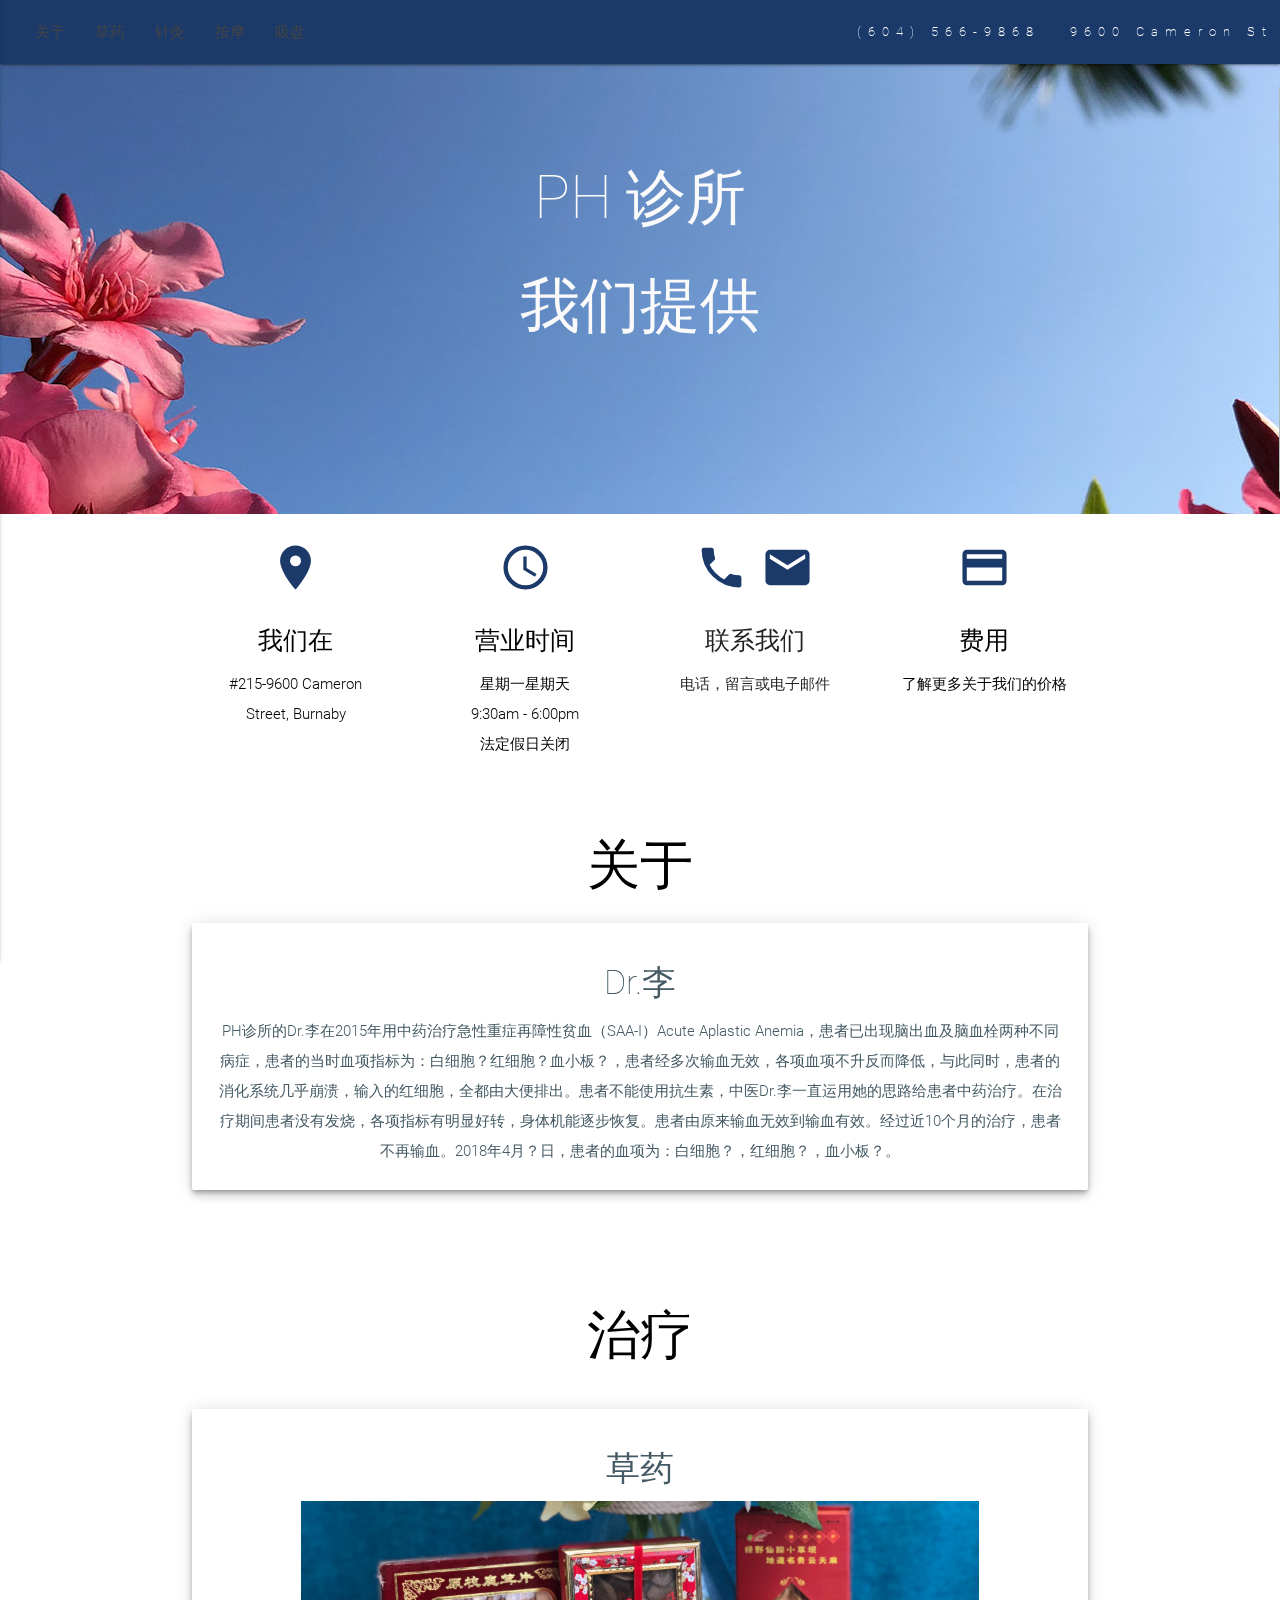
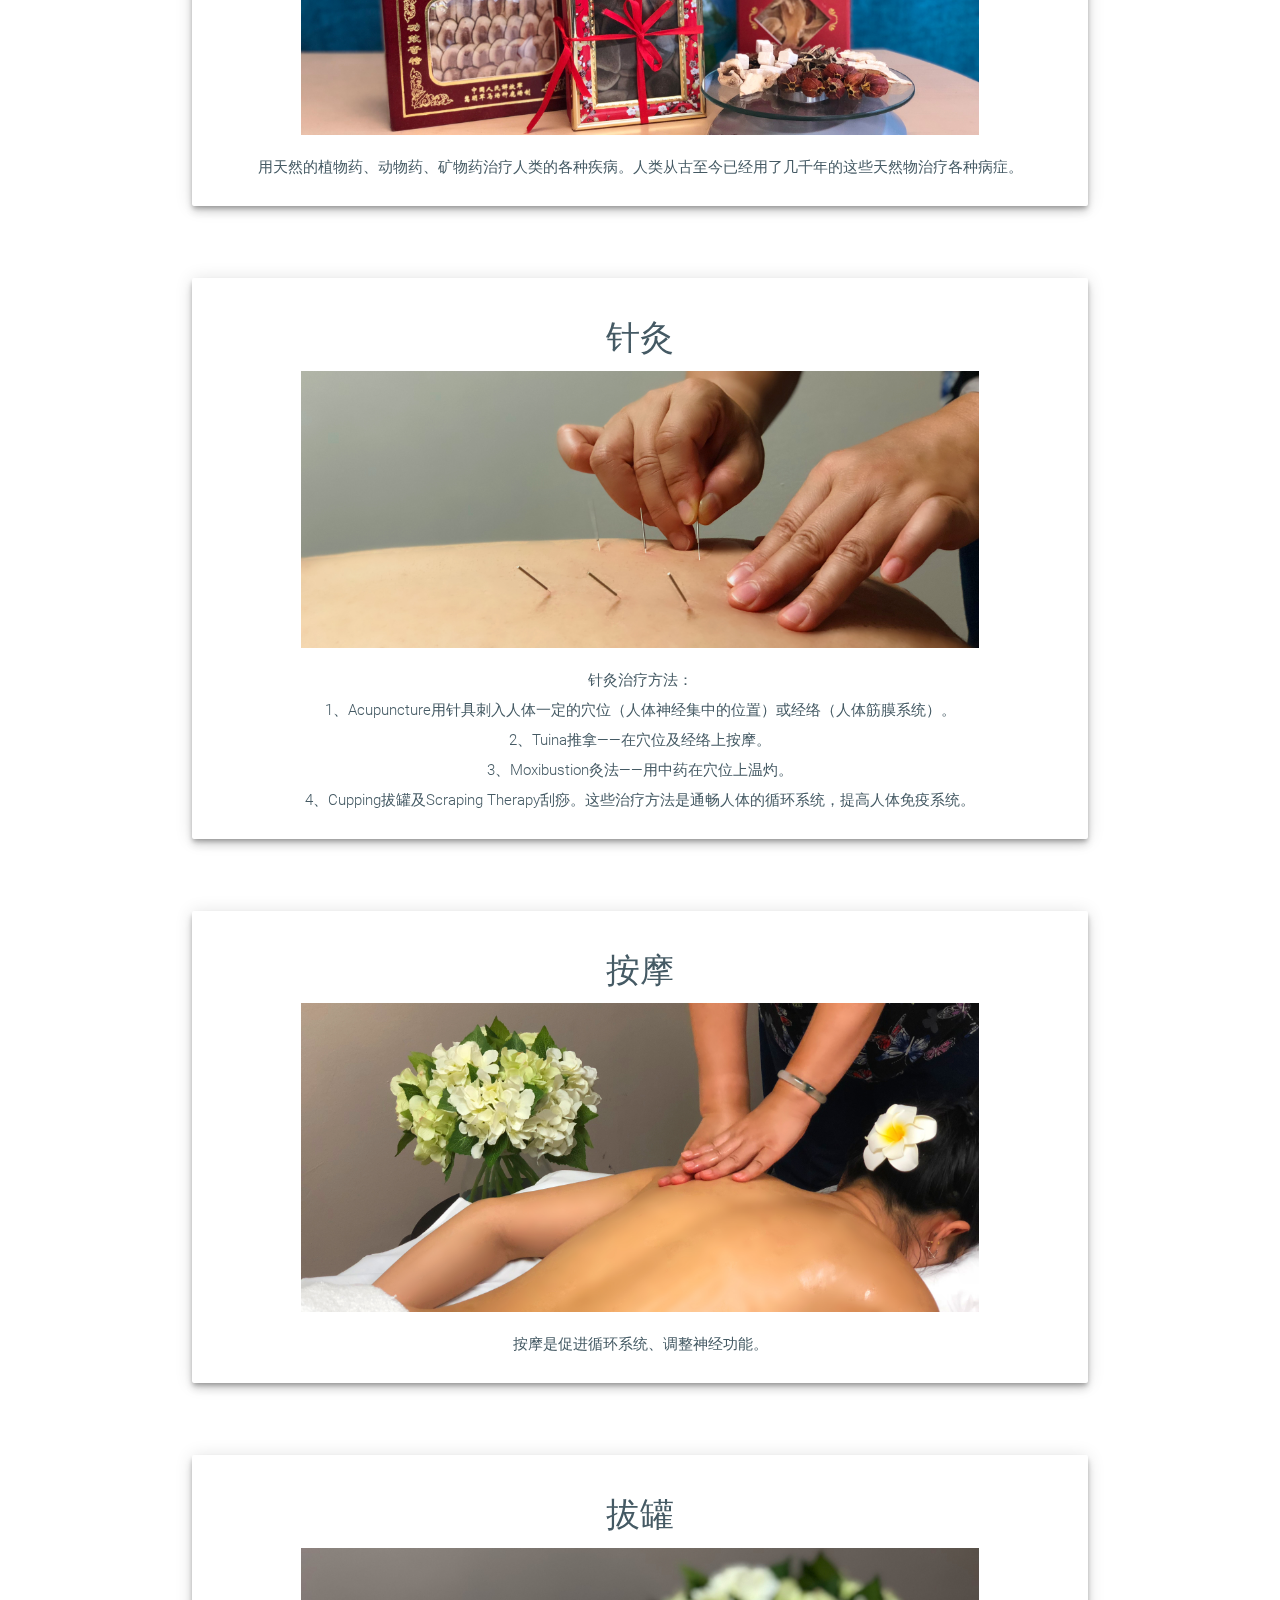
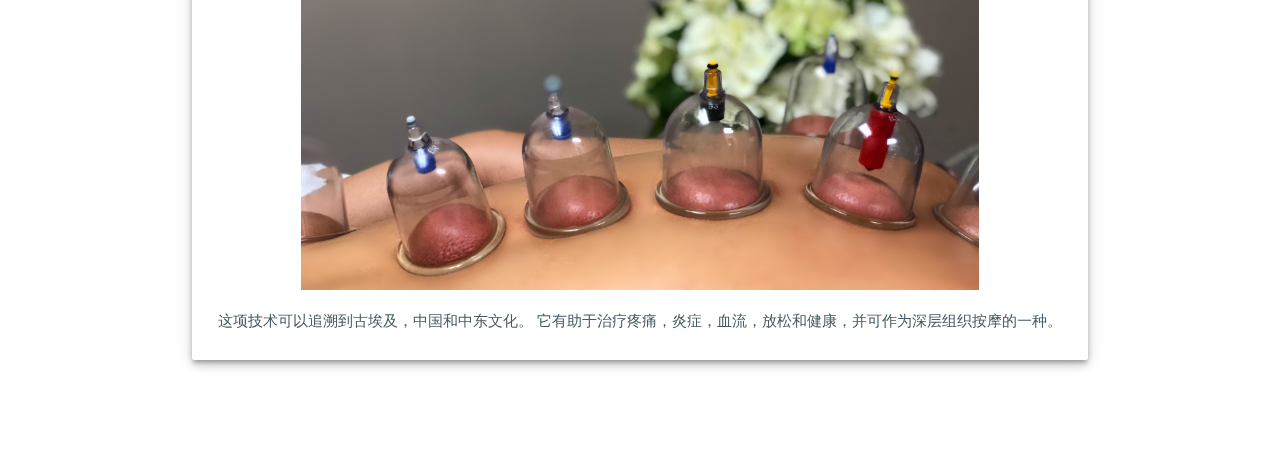
==== commit f00e1c28: "new changes added" ====
--- a/website_ch.html
+++ b/website_ch.html
@@ -13,7 +13,7 @@
 
 <body>
   <div class="navbar-fixed">
-    <nav style="background-color: #8d7f96" role="navigation">
+    <nav style="background-color: #1b3a6a" role="navigation">
       <div class="nav-wrapper" style="margin-left: 20px">
         <ul class="hide-on-med-and-down">
           <li><a href="#about">关于</a></li>
@@ -58,7 +58,7 @@
       <div class="row">
         <a style="color:#000000" href="http://maps.google.com/?q=9600 Cameron Street" target="_blank" class="col s12 m6 l3">
           <div class="icon-block">
-            <h2 class="center brown-text"><i style="color:#8d7f96" class="material-icons">location_on</i></h2>
+            <h2 class="center brown-text"><i style="color:#1b3a6a" class="material-icons">location_on</i></h2>
             <h5 class="center">我们在</h5>
             <p class="light center">#215-9600 Cameron Street, Burnaby</p>
           </div>
@@ -66,7 +66,7 @@
 
          <a style="color:#000000" class="col s12 m6 l3 modal-trigger" href="#modal_openingHours">
           <div class="icon-block">
-            <h2 class="center brown-text"><i style="color:#8d7f96" class="material-icons">access_time</i></h2>
+            <h2 class="center brown-text"><i style="color:#1b3a6a" class="material-icons">access_time</i></h2>
             <h5 class="center">营业时间</h5>
 
             <p class="light center">星期一星期天 <br/> 9:30am - 6:00pm <br/> 法定假日关闭</p>
@@ -77,10 +77,10 @@
           <div class="icon-block">
             <h2 class="center brown-text">
               <a class="white-text" href="tel:604-566-9868">
-                <i style="color:#8d7f96" class="material-icons">phone</i>
+                <i style="color:#1b3a6a" class="material-icons">phone</i>
               </a>
               <a href="mailto:ph_health@hotmail.com" target="_top">
-                <i style="color:#8d7f96" class="material-icons">mail</i></h2>
+                <i style="color:#1b3a6a" class="material-icons">mail</i></h2>
               </a>
             <h5 class="center">联系我们</h5>
 
@@ -90,7 +90,7 @@
 
         <a style="color:#000000" class="col s12 m6 l3 modal-trigger" href="#modal_rates">
           <div class="icon-block">
-            <h2 class="center brown-text"><i style="color:#8d7f96" class="material-icons">payment</i></h2>
+            <h2 class="center brown-text"><i style="color:#1b3a6a" class="material-icons">payment</i></h2>
             <h5 class="center">费用</h5>
 
             <p class="light center">了解更多关于我们的价格</p>
@@ -102,14 +102,14 @@
 </div>
 
 <div id="modal_clean"  class="modal modal-content card blue-grey darken-1 center">
-      <div class="card-content white-text center" style="background-color: #8d7f96">
+      <div class="card-content white-text center" style="background-color: #1b3a6a">
         <h1 style="margin-bottom: 20px; margin-bottom: 10px; font-family: 'Pacifico', cursive; font-size: xx-large;" class="card-title center">Clean</h1>
         <p>Clean means, we do not just treat you, but we find the root of your pain by critically thinking and effectively treating your pain.</p>
   </div>
 </div>
 
 <div id="modal_openingHours"  class="modal modal-content card blue-grey darken-1 center">
-      <div class="card-content white-text center" style="background-color: #8d7f96">
+      <div class="card-content white-text center" style="background-color: #1b3a6a">
         <h1 style="margin-bottom: 20px" class="card-title center">Opening Hours</h1>
         <div class="row center">
           <div class="col s6 m3 offset-m3 center">星期一</div><div class="col s6 m3 center">9:30a-6p</div>
@@ -126,7 +126,7 @@
 </div>
 
 <div id="modal_rates"  class="modal modal-content card blue-grey darken-1 center">
-      <div class="card-content white-text center" style="background-color: #8d7f96">
+      <div class="card-content white-text center" style="background-color: #1b3a6a">
         <h1 style="margin-bottom: 20px" class="card-title center">费用</h1>
         <div class="row center">
           <div class="col s12 m6 left-align">针灸治疗</div><div style="margin-bottom: 15px" class="col s12 m6 left-align">$50 每治疗 (45分钟)</div>
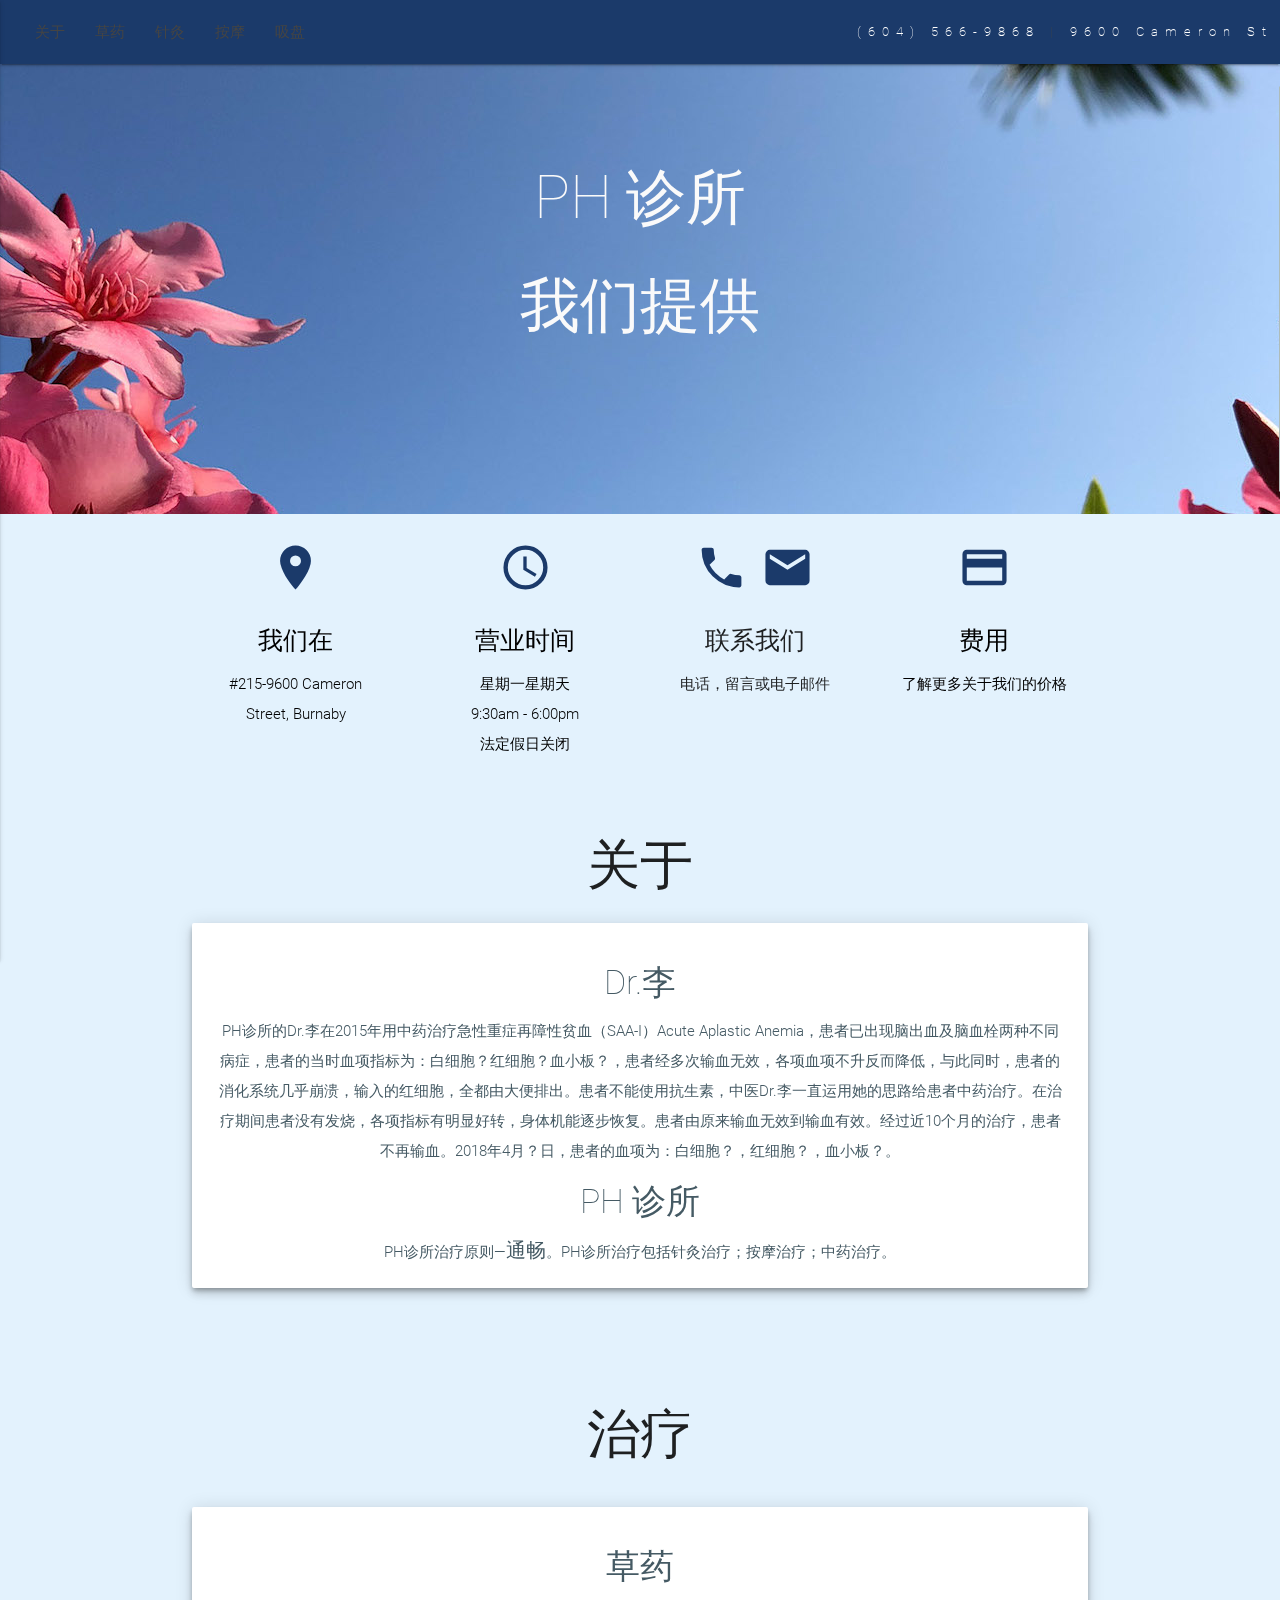
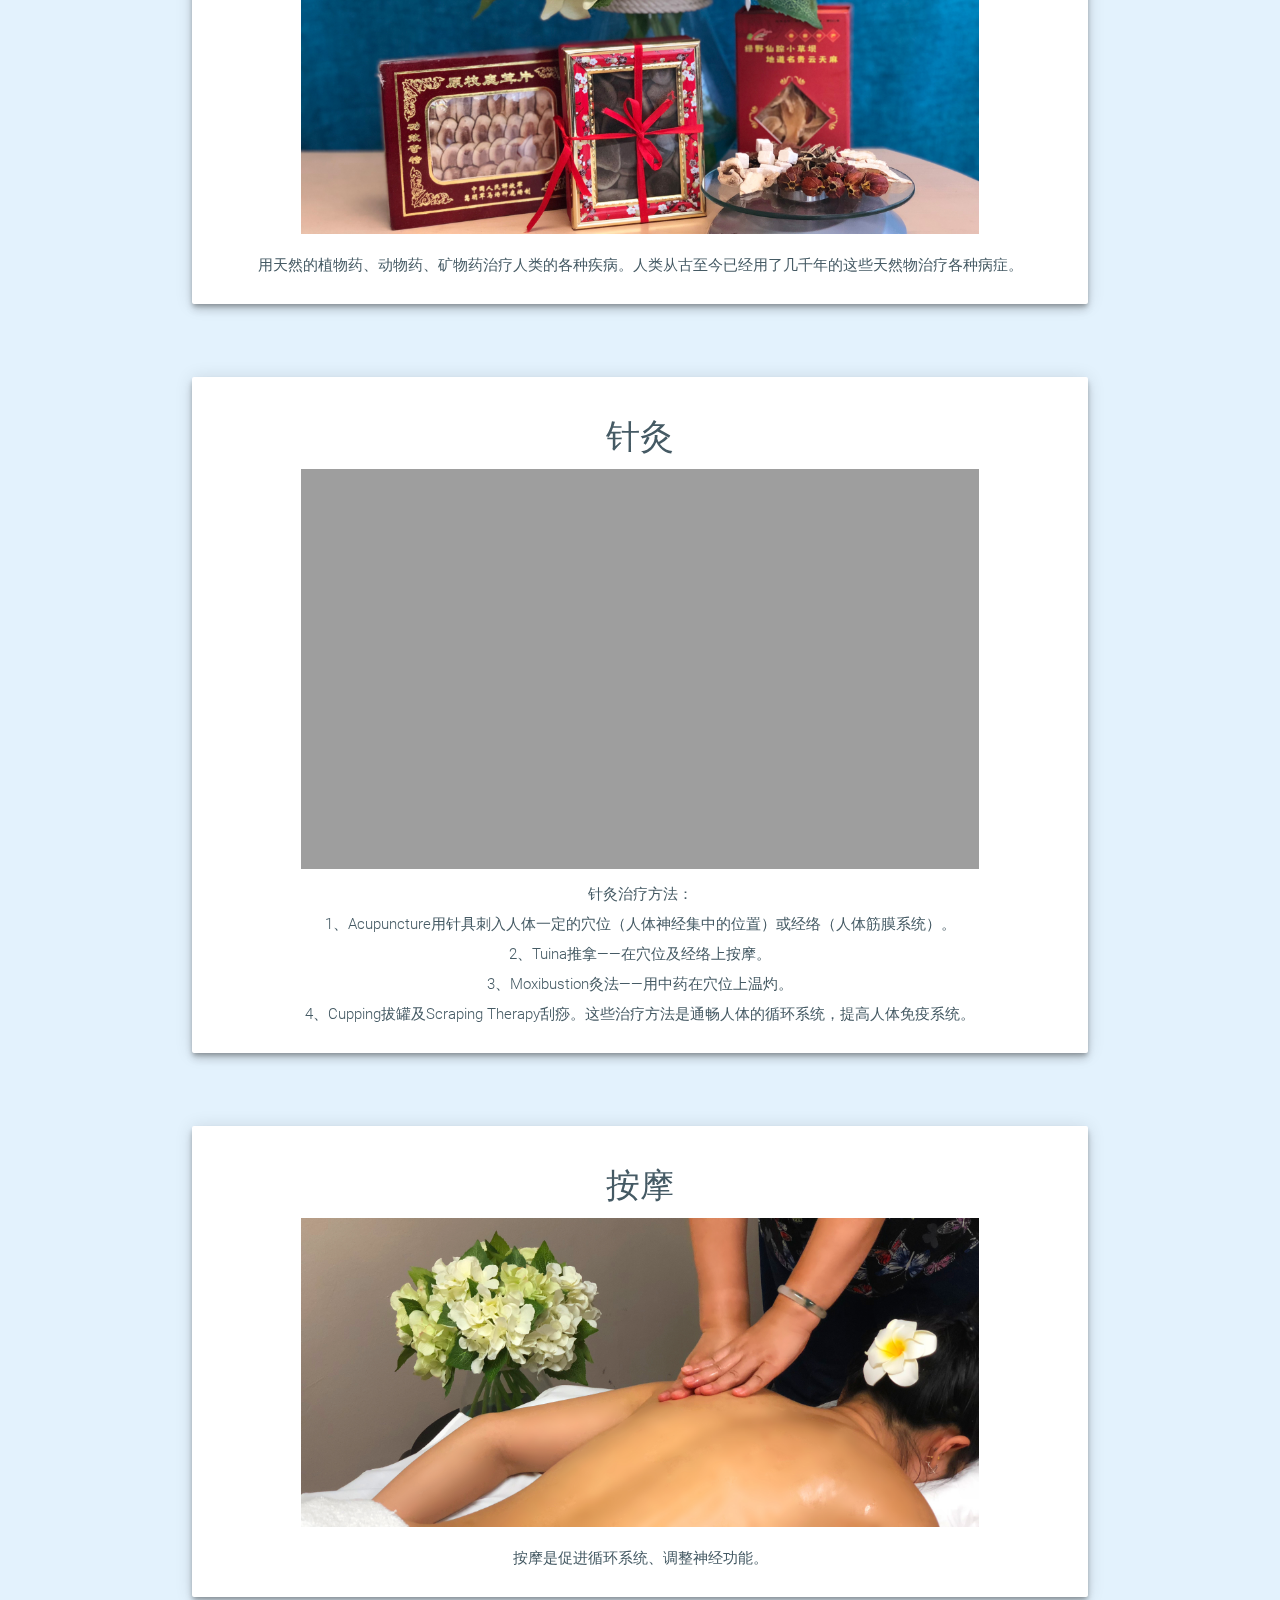
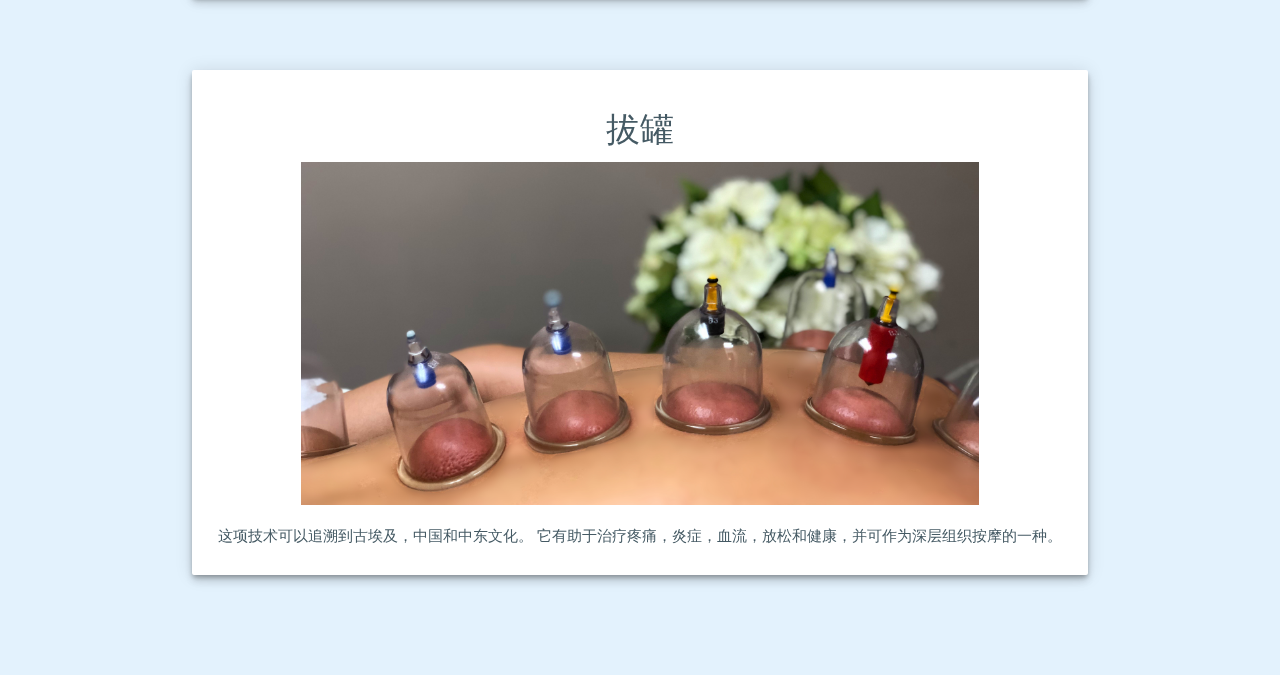
==== commit b0345d02: "changed smooth font" ====
--- a/website_ch.html
+++ b/website_ch.html
@@ -11,7 +11,7 @@
   <link href="https://fonts.googleapis.com/icon?family=Material+Icons" rel="stylesheet">
 </head>
 
-<body>
+<body style="background-color: #e3f2fd">
   <div class="navbar-fixed">
     <nav style="background-color: #1b3a6a" role="navigation">
       <div class="nav-wrapper" style="margin-left: 20px">
@@ -95,7 +95,7 @@
 
             <p class="light center">了解更多关于我们的价格</p>
           </div>
-        </div>
+        </a>
 
       </div>
   </div>
@@ -128,12 +128,12 @@
 <div id="modal_rates"  class="modal modal-content card blue-grey darken-1 center">
       <div class="card-content white-text center" style="background-color: #1b3a6a">
         <h1 style="margin-bottom: 20px" class="card-title center">费用</h1>
-        <div class="row center">
-          <div class="col s12 m6 left-align">针灸治疗</div><div style="margin-bottom: 15px" class="col s12 m6 left-align">$50 每治疗 (45分钟)</div>
-          <div class="col s12 m6 left-align">推拿</div><div style="margin-bottom: 15px" class="col s12 m6 left-align">$80 每治疗 (45分钟)</div>
-          <div class="col s12 m6 left-align">中草药</div><div style="margin-bottom: 15px" class="col s12 m6 left-align">$15+每袋和最多</div>
-          <div class="col s12 m6 left-align">中草药咨询</div><div style="margin-bottom: 15px" class="col s12 m6 left-align">$38</div>
-          <div class="col s12 m12 center">我们接受所有保险健康计划!</div>
+        <div class="row center light">
+          <div class="col s12 m6 right-align">针灸治疗</div><div style="margin-bottom: 15px" class="col s12 m6 left-align">$68 每治疗 (45分钟)</div>
+          <div class="col s12 m6 right-align">指压按摩治疗和按摩疗法治疗</div><div style="margin-bottom: 15px" class="col s12 m6 left-align">$69 每治疗 (30分钟)<br/>$80 每治疗 (45分钟)<br/>$105 每治疗 (60分钟)</div>
+          <div class="col s12 m6 right-align">中草药</div><div style="margin-bottom: 15px" class="col s12 m6 left-align">$18+每袋和最多</div>
+          <div class="col s12 m6 right-align">中草药咨询</div><div style="margin-bottom: 15px" class="col s12 m6 left-align">初次访问: $58<br/>随后访问: $38</div>
+          <div style="margin-top: 30px" class="col s12 m12 center">我们接受所有保险健康计划!</div>
       </div>
   </div>
 </div>
@@ -150,6 +150,8 @@
                 <div class="card-content">
                   <h4 class="thin">Dr.李</h4>
                   <p class="light" style="margin-top: 10px">PH诊所的Dr.李在2015年用中药治疗急性重症再障性贫血（SAA-I）Acute Aplastic Anemia，患者已出现脑出血及脑血栓两种不同病症，患者的当时血项指标为：白细胞？红细胞？血小板？，患者经多次输血无效，各项血项不升反而降低，与此同时，患者的消化系统几乎崩溃，输入的红细胞，全都由大便排出。患者不能使用抗生素，中医Dr.李一直运用她的思路给患者中药治疗。在治疗期间患者没有发烧，各项指标有明显好转，身体机能逐步恢复。患者由原来输血无效到输血有效。经过近10个月的治疗，患者不再输血。2018年4月？日，患者的血项为：白细胞？，红细胞？，血小板？。</p>
+                  <h4 class="thin">PH 诊所</h4>
+                  <span class="light" style="margin-top: 10px">PH诊所治疗原则—</span><span style="font-size: 20px; font-family: 'Pacifico'">通畅</span><span class="light">。PH诊所治疗包括针灸治疗；按摩治疗；中药治疗。</span>
                 </div>
               </div>
             </div>
@@ -157,6 +159,7 @@
       </div>
     </div>
   </div>
+
 
   <div class="section">
     <div class="container">
@@ -180,7 +183,16 @@
                 <div class="card z-depth-3">
                   <div class="card-content">
                     <h4 class="thin">针灸</h4>
-                      <img class="responsive-img" width="80%" src="acupunture.jpg" alt="Herbal Medicine">
+                      <div class="slider" style="width: 80%; margin-left: 10%">
+                        <ul class="slides">
+                          <li>
+                            <img src="acupunture.jpg">
+                          </li>
+                          <li>
+                            <img src="background1.jpeg">
+                          </li>
+                        </ul>
+                      </div>
                       <p class="light" style="margin-top: 10px">针灸治疗方法：<br/>
                         1、Acupuncture用针具刺入人体一定的穴位（人体神经集中的位置）或经络（人体筋膜系统）。<br/>
                         2、Tuina推拿——在穴位及经络上按摩。<br/>
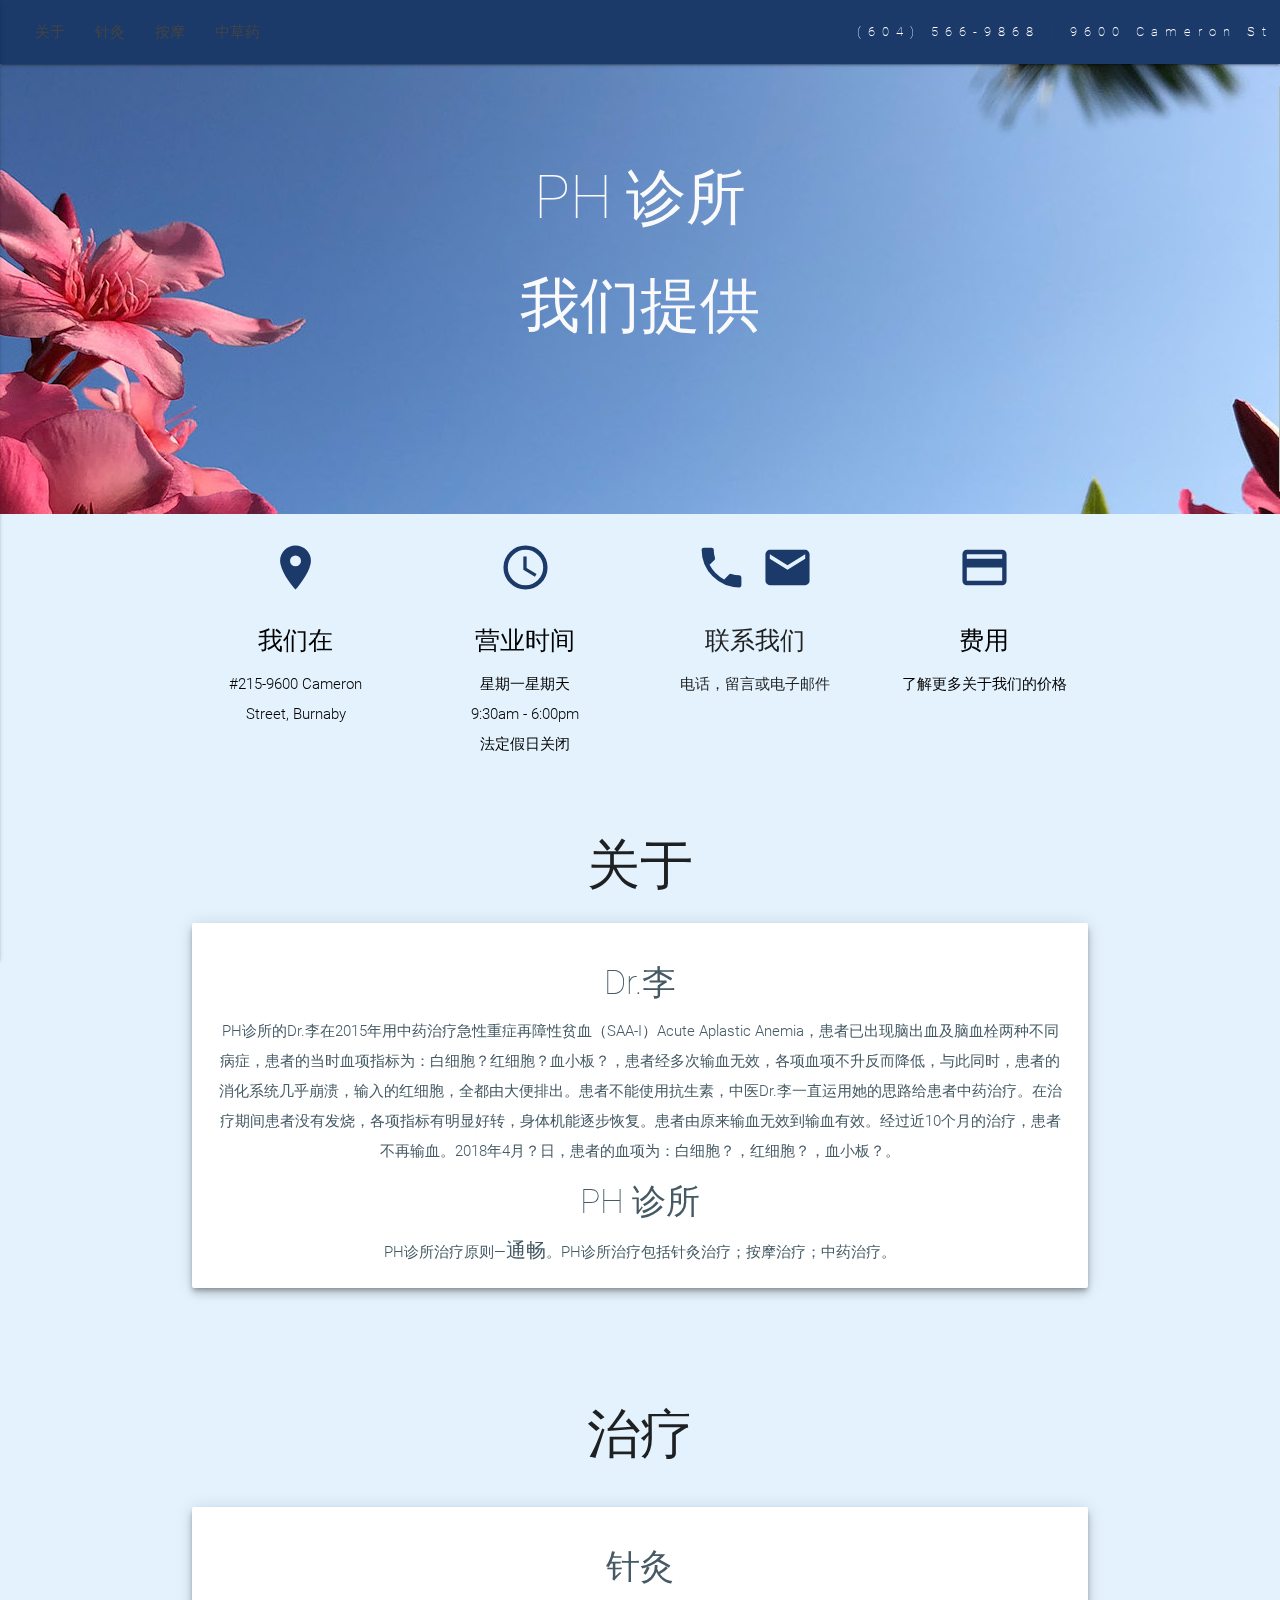
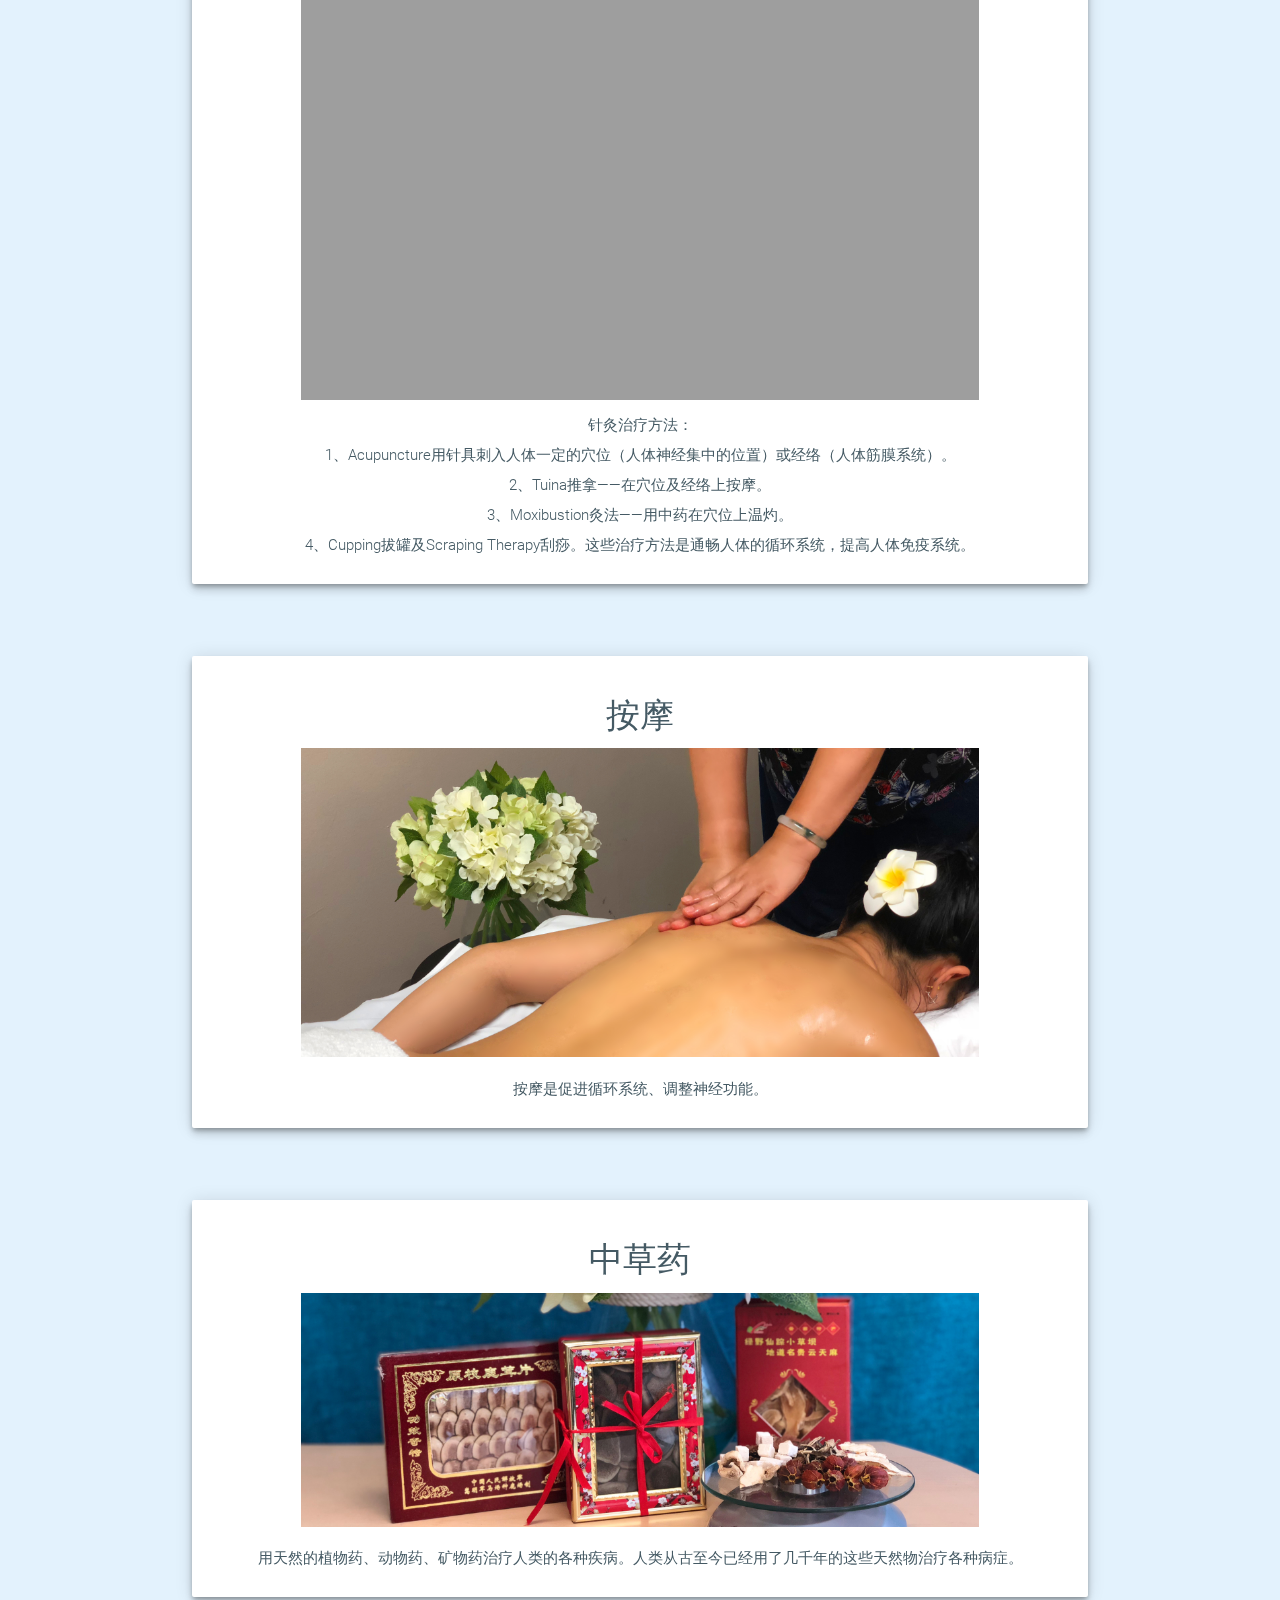
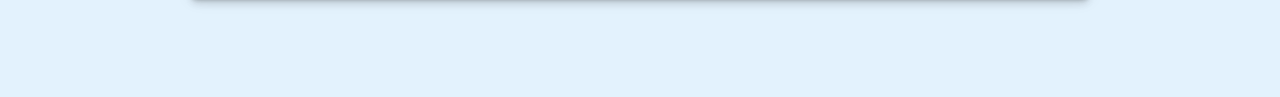
==== commit dc32fc2a: "changed orders of items" ====
--- a/website_ch.html
+++ b/website_ch.html
@@ -17,10 +17,9 @@
       <div class="nav-wrapper" style="margin-left: 20px">
         <ul class="hide-on-med-and-down">
           <li><a href="#about">关于</a></li>
-          <li><a href="#herbalMedicine">草药</a></li>
           <li><a href="#acupuncture">针灸</a></li>
           <li><a href="#massage">按摩</a></li>
-          <li><a href="#suctionCups">吸盘</a></li>
+          <li><a href="#herbalMedicine">中草药</a></li>
         </ul>
         <a href="#" data-activates="nav-mobile" class="button-collapse"><i class="material-icons">menu</i></a>
 
@@ -30,10 +29,9 @@
   </div>
   <ul id="nav-mobile" class="side-nav">
           <li><a href="#about">关于</a></li>
-          <li><a href="#herbalMedicine">草药</a></li>
           <li><a href="#acupuncture">针灸</a></li>
           <li><a href="#massage">按摩</a></li>
-          <li><a href="#suctionCups">吸盘</a></li> 
+          <li><a href="#herbalMedicine">中草药</a></li>
         </ul>
 
 <div id="index-banner" class="parallax-container">
@@ -44,10 +42,9 @@
             <p>PH 诊所</p>
             <span>我们提供</span>
             <span class="cd-words-wrapper waiting">
-                <a style="color:#FFFFFF" href="#herbalMedicine" class="is-visible"><b>草药</b></a>
                 <a style="color:#FFFFFF" href="#acupuncture"><b>针灸</b></a>
                 <a style="color:#FFFFFF" href="#massage"><b>按摩</b></a>
-                <a style="color:#FFFFFF" href="#suctionCups"><b>吸盘</b></a>
+                <a style="color:#FFFFFF" href="#herbalMedicine" class="is-visible"><b>中草药</b></a>
             </span>
         </h1>
       </div>
@@ -131,7 +128,7 @@
         <div class="row center light">
           <div class="col s12 m6 right-align">针灸治疗</div><div style="margin-bottom: 15px" class="col s12 m6 left-align">$68 每治疗 (45分钟)</div>
           <div class="col s12 m6 right-align">指压按摩治疗和按摩疗法治疗</div><div style="margin-bottom: 15px" class="col s12 m6 left-align">$69 每治疗 (30分钟)<br/>$80 每治疗 (45分钟)<br/>$105 每治疗 (60分钟)</div>
-          <div class="col s12 m6 right-align">中草药</div><div style="margin-bottom: 15px" class="col s12 m6 left-align">$18+每袋和最多</div>
+          <div class="col s12 m6 right-align">中草药</div><div style="margin-bottom: 15px" class="col s12 m6 left-align">$18+每袋</div>
           <div class="col s12 m6 right-align">中草药咨询</div><div style="margin-bottom: 15px" class="col s12 m6 left-align">初次访问: $58<br/>随后访问: $38</div>
           <div style="margin-top: 30px" class="col s12 m12 center">我们接受所有保险健康计划!</div>
       </div>
@@ -167,17 +164,6 @@
         <div class="col s12 center">
           <h3><i class="mdi-content-send brown-text"></i></h3>
           <h2>治疗</h2>
-            <div id="herbalMedicine" class="row blue-grey-text text-darken-2 section scrollspy">
-              <div class="col s12">
-                <div class="card z-depth-3">
-                  <div class="card-content">
-                    <h4 class="thin">草药</h4>
-                      <img class="responsive-img" width="80%" src="HerbalMedicine.jpg" alt="Herbal Medicine">
-                      <p class="light" style="margin-top: 10px">用天然的植物药、动物药、矿物药治疗人类的各种疾病。人类从古至今已经用了几千年的这些天然物治疗各种病症。</p>
-                  </div>
-                </div>
-              </div>
-            </div>
             <div id="acupuncture" class="row blue-grey-text text-darken-2 section scrollspy">
               <div class="col s12">
                 <div class="card z-depth-3">
@@ -214,13 +200,13 @@
                 </div>
               </div>
             </div>
-            <div id="suctionCups" class="row blue-grey-text text-darken-2 section scrollspy">
+            <div id="herbalMedicine" class="row blue-grey-text text-darken-2 section scrollspy">
               <div class="col s12">
                 <div class="card z-depth-3">
                   <div class="card-content">
-                    <h4 class="thin">拔罐</h4>
-                      <img class="responsive-img" width="80%" src="cups.jpg" alt="Herbal Medicine">
-                      <p class="light" style="margin-top: 10px">这项技术可以追溯到古埃及，中国和中东文化。 它有助于治疗疼痛，炎症，血流，放松和健康，并可作为深层组织按摩的一种。</p>
+                    <h4 class="thin">中草药</h4>
+                      <img class="responsive-img" width="80%" src="HerbalMedicine.jpg" alt="Herbal Medicine">
+                      <p class="light" style="margin-top: 10px">用天然的植物药、动物药、矿物药治疗人类的各种疾病。人类从古至今已经用了几千年的这些天然物治疗各种病症。</p>
                   </div>
                 </div>
               </div>
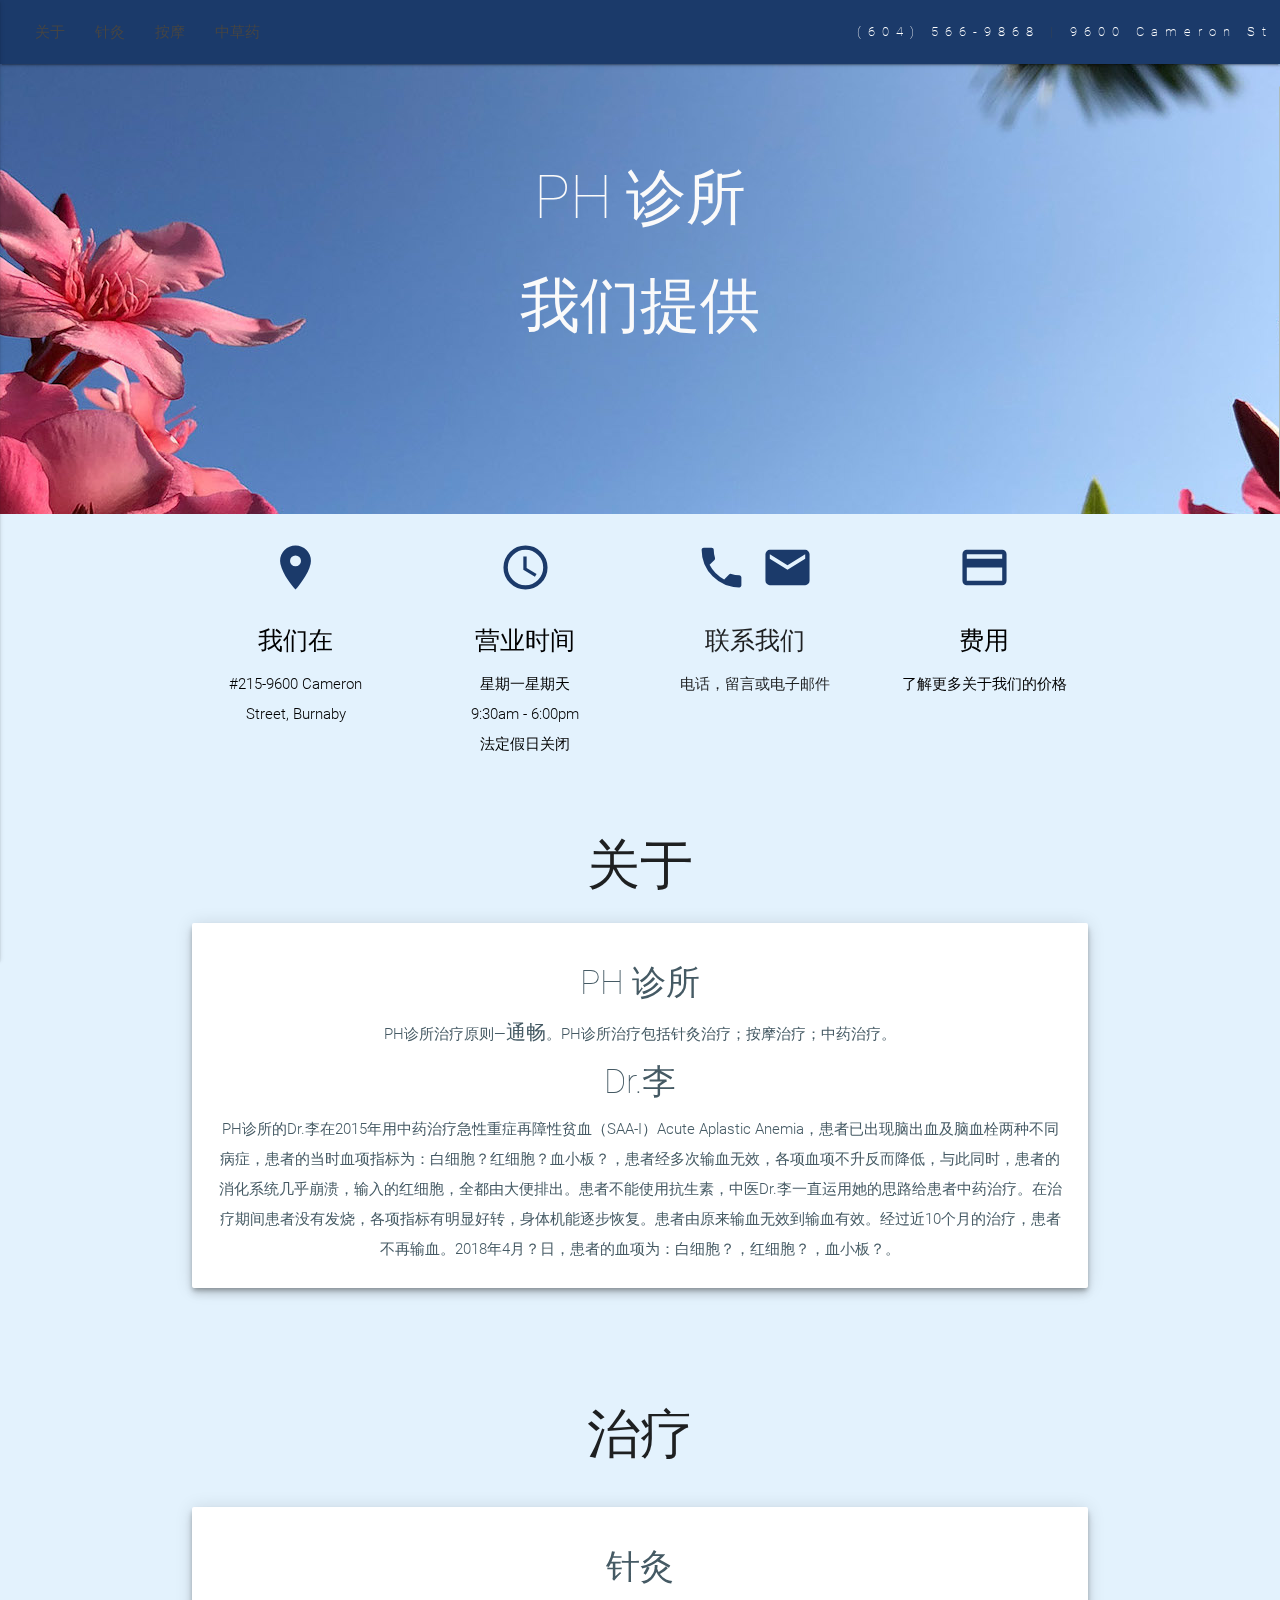
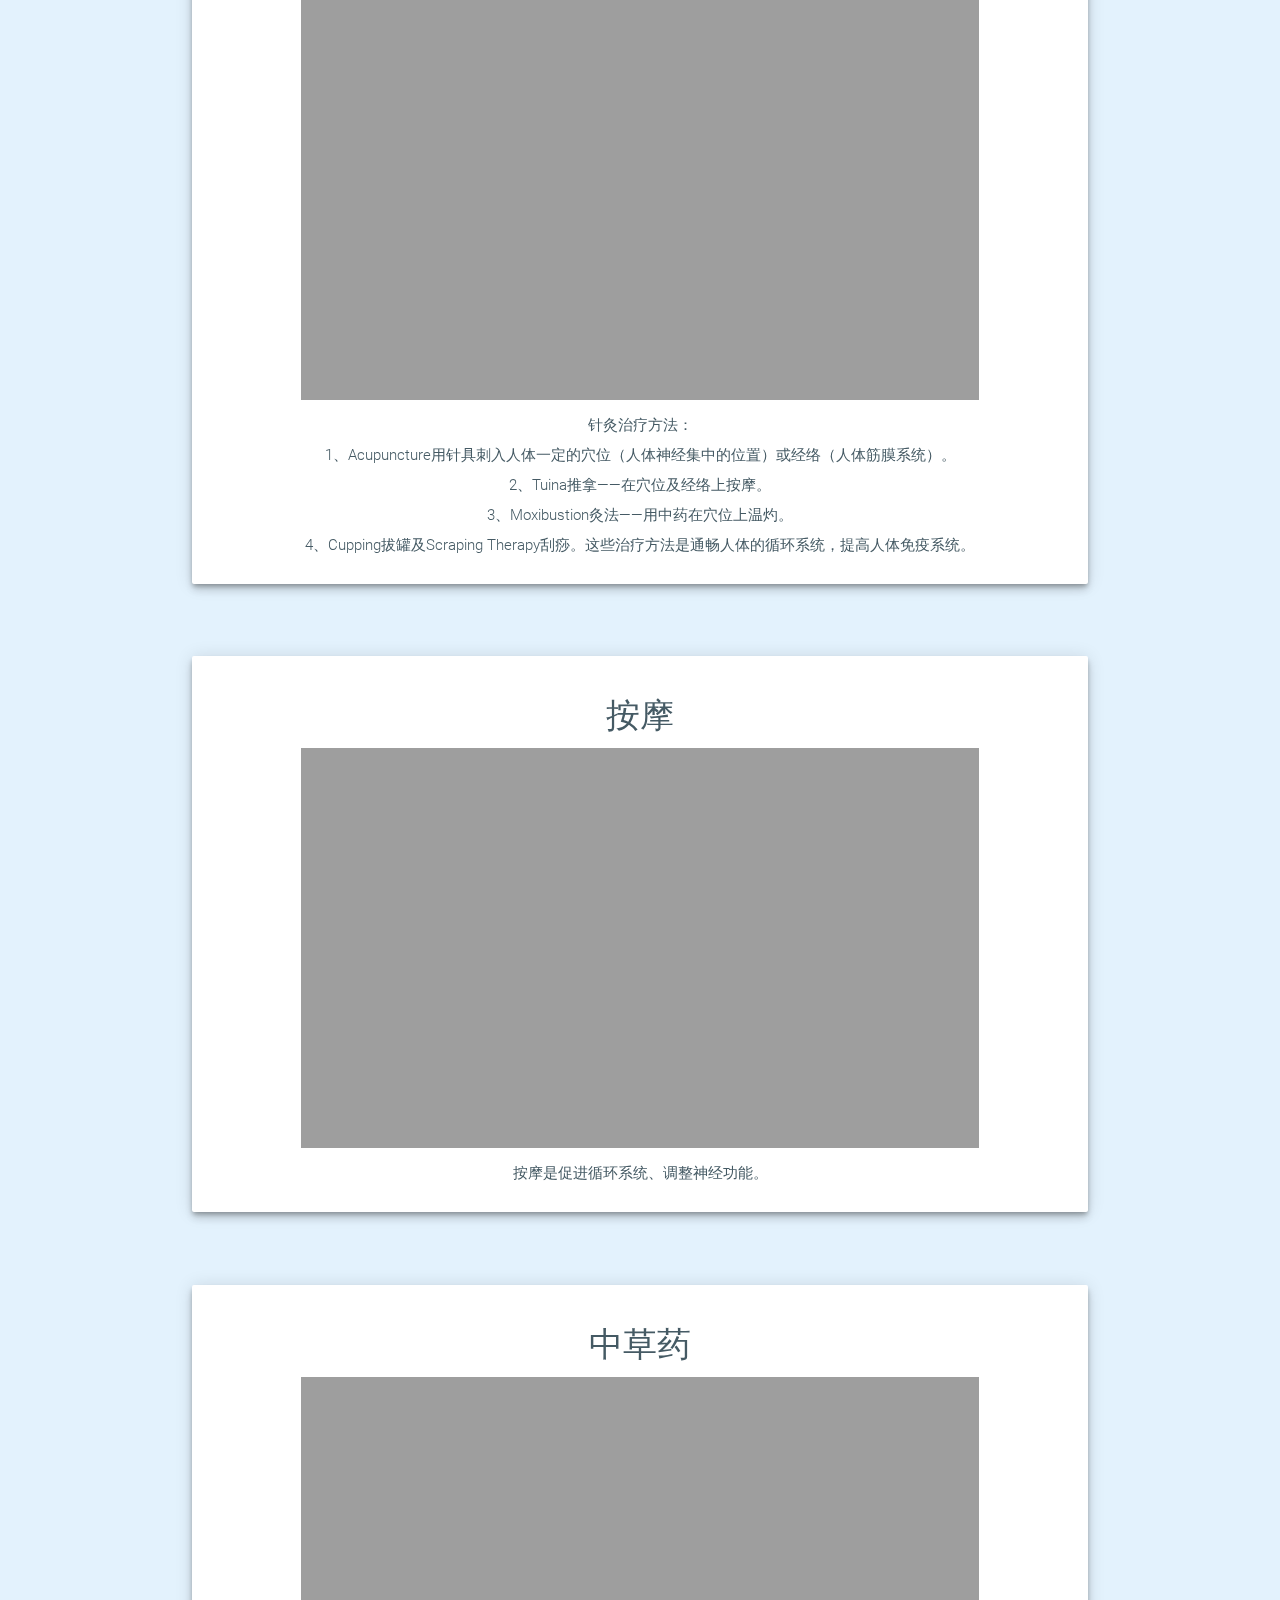
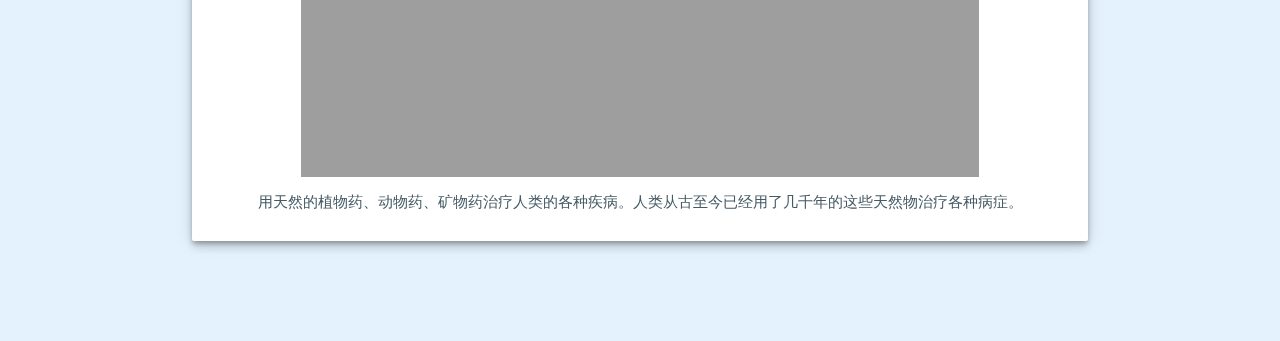
==== commit 0b621543: "change" ====
--- a/website_ch.html
+++ b/website_ch.html
@@ -125,11 +125,11 @@
 <div id="modal_rates"  class="modal modal-content card blue-grey darken-1 center">
       <div class="card-content white-text center" style="background-color: #1b3a6a">
         <h1 style="margin-bottom: 20px" class="card-title center">费用</h1>
-        <div class="row center light">
-          <div class="col s12 m6 right-align">针灸治疗</div><div style="margin-bottom: 15px" class="col s12 m6 left-align">$68 每治疗 (45分钟)</div>
-          <div class="col s12 m6 right-align">指压按摩治疗和按摩疗法治疗</div><div style="margin-bottom: 15px" class="col s12 m6 left-align">$69 每治疗 (30分钟)<br/>$80 每治疗 (45分钟)<br/>$105 每治疗 (60分钟)</div>
-          <div class="col s12 m6 right-align">中草药</div><div style="margin-bottom: 15px" class="col s12 m6 left-align">$18+每袋</div>
-          <div class="col s12 m6 right-align">中草药咨询</div><div style="margin-bottom: 15px" class="col s12 m6 left-align">初次访问: $58<br/>随后访问: $38</div>
+        <div class="row center">
+          <div class="col s12 m6 left-align">针灸治疗</div><div style="margin-bottom: 15px" class="col s12 m6 left-align light">$68 每治疗 (45分钟)</div>
+          <div class="col s12 m6 left-align">指压按摩治疗和按摩疗法治疗</div><div style="margin-bottom: 15px" class="col s12 m6 left-align light">$69 每治疗 (30分钟)<br/>$80 每治疗 (45分钟)<br/>$105 每治疗 (60分钟)</div>
+          <div class="col s12 m6 left-align">中草药</div><div style="margin-bottom: 15px" class="col s12 m6 left-align light">$18+每袋</div>
+          <div class="col s12 m6 left-align">中草药咨询</div><div style="margin-bottom: 15px" class="col s12 m6 left-align light">初次访问: $58<br/>随后访问: $38</div>
           <div style="margin-top: 30px" class="col s12 m12 center">我们接受所有保险健康计划!</div>
       </div>
   </div>
@@ -145,10 +145,10 @@
             <div class="col s12" style="margin-bottom: 20px">
               <div class="card z-depth-3">
                 <div class="card-content">
+                  <h4 class="thin">PH 诊所</h4>
+                  <span class="light" style="margin-top: 10px">PH诊所治疗原则—</span><span style="font-size: 20px; font-family: 'Pacifico'">通畅</span><span class="light">。PH诊所治疗包括针灸治疗；按摩治疗；中药治疗。</span>
                   <h4 class="thin">Dr.李</h4>
                   <p class="light" style="margin-top: 10px">PH诊所的Dr.李在2015年用中药治疗急性重症再障性贫血（SAA-I）Acute Aplastic Anemia，患者已出现脑出血及脑血栓两种不同病症，患者的当时血项指标为：白细胞？红细胞？血小板？，患者经多次输血无效，各项血项不升反而降低，与此同时，患者的消化系统几乎崩溃，输入的红细胞，全都由大便排出。患者不能使用抗生素，中医Dr.李一直运用她的思路给患者中药治疗。在治疗期间患者没有发烧，各项指标有明显好转，身体机能逐步恢复。患者由原来输血无效到输血有效。经过近10个月的治疗，患者不再输血。2018年4月？日，患者的血项为：白细胞？，红细胞？，血小板？。</p>
-                  <h4 class="thin">PH 诊所</h4>
-                  <span class="light" style="margin-top: 10px">PH诊所治疗原则—</span><span style="font-size: 20px; font-family: 'Pacifico'">通畅</span><span class="light">。PH诊所治疗包括针灸治疗；按摩治疗；中药治疗。</span>
                 </div>
               </div>
             </div>
@@ -172,10 +172,10 @@
                       <div class="slider" style="width: 80%; margin-left: 10%">
                         <ul class="slides">
                           <li>
-                            <img src="acupunture.jpg">
-                          </li>
-                          <li>
-                            <img src="background1.jpeg">
+                            <img src="acupuncture.jpg" alt="Acupuncture">
+                          </li>
+                          <li>
+                            <img src="cups.jpg" alt="Suction Cups">
                           </li>
                         </ul>
                       </div>
@@ -194,7 +194,16 @@
                 <div class="card z-depth-3">
                   <div class="card-content">
                     <h4 class="thin">按摩</h4>
-                      <img class="responsive-img" width="80%" src="massage.jpg" alt="Herbal Medicine">
+                      <div class="slider" style="width: 80%; margin-left: 10%">
+                        <ul class="slides">
+                          <li>
+                            <img src="massage.jpg" style="max-width: 100%;" alt="Massage">
+                          </li>
+                          <li>
+                            <img src="massage_2.jpg" alt="Massage2">
+                          </li>
+                        </ul>
+                      </div>
                       <p class="light" style="margin-top: 10px">按摩是促进循环系统、调整神经功能。</p>
                   </div>
                 </div>
@@ -205,7 +214,16 @@
                 <div class="card z-depth-3">
                   <div class="card-content">
                     <h4 class="thin">中草药</h4>
-                      <img class="responsive-img" width="80%" src="HerbalMedicine.jpg" alt="Herbal Medicine">
+                      <div class="slider" style="width: 80%; margin-left: 10%">
+                        <ul class="slides">
+                          <li>
+                            <img src="HerbalMedicine.jpg" style="max-width: 100%;" alt="Herbal Medicine">
+                          </li>
+                          <li>
+                            <img src="herbalMedicine_2.jpg" alt="Herbal Medicine2">
+                          </li>
+                        </ul>
+                      </div>
                       <p class="light" style="margin-top: 10px">用天然的植物药、动物药、矿物药治疗人类的各种疾病。人类从古至今已经用了几千年的这些天然物治疗各种病症。</p>
                   </div>
                 </div>
